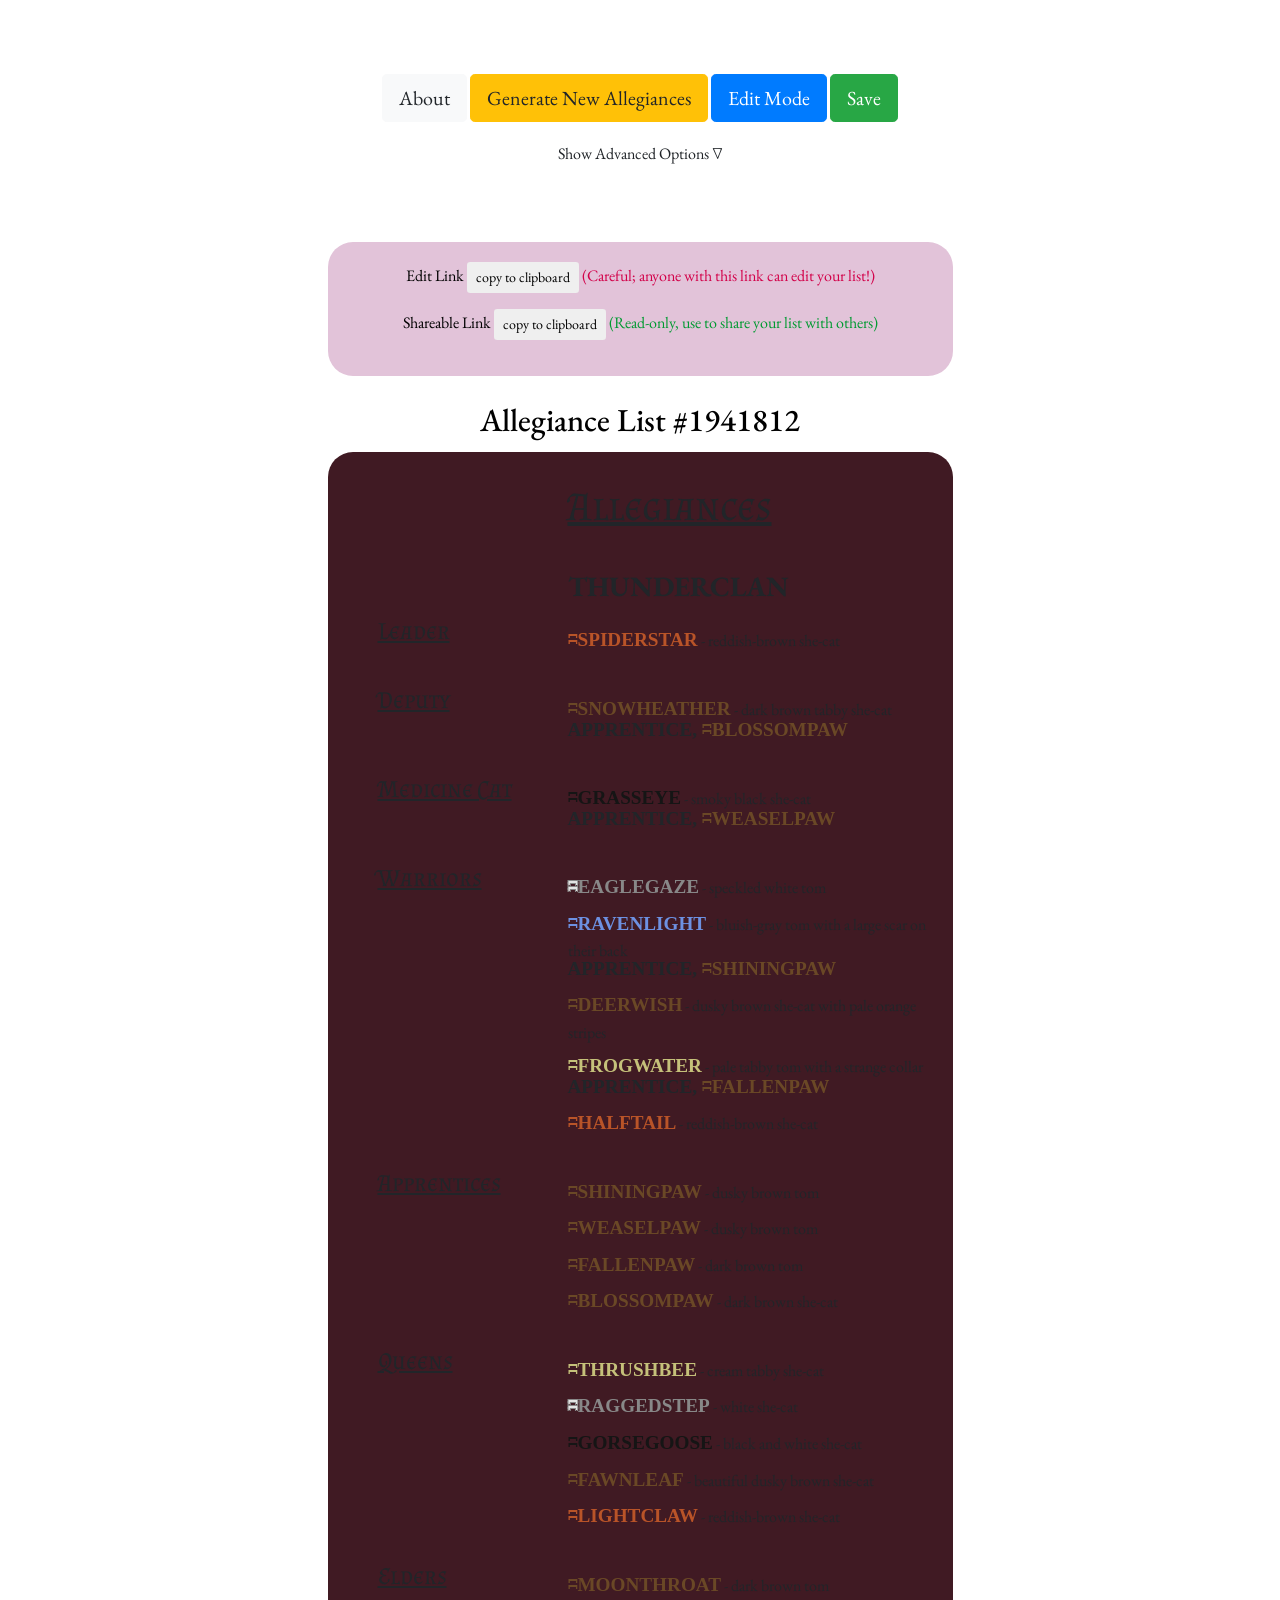
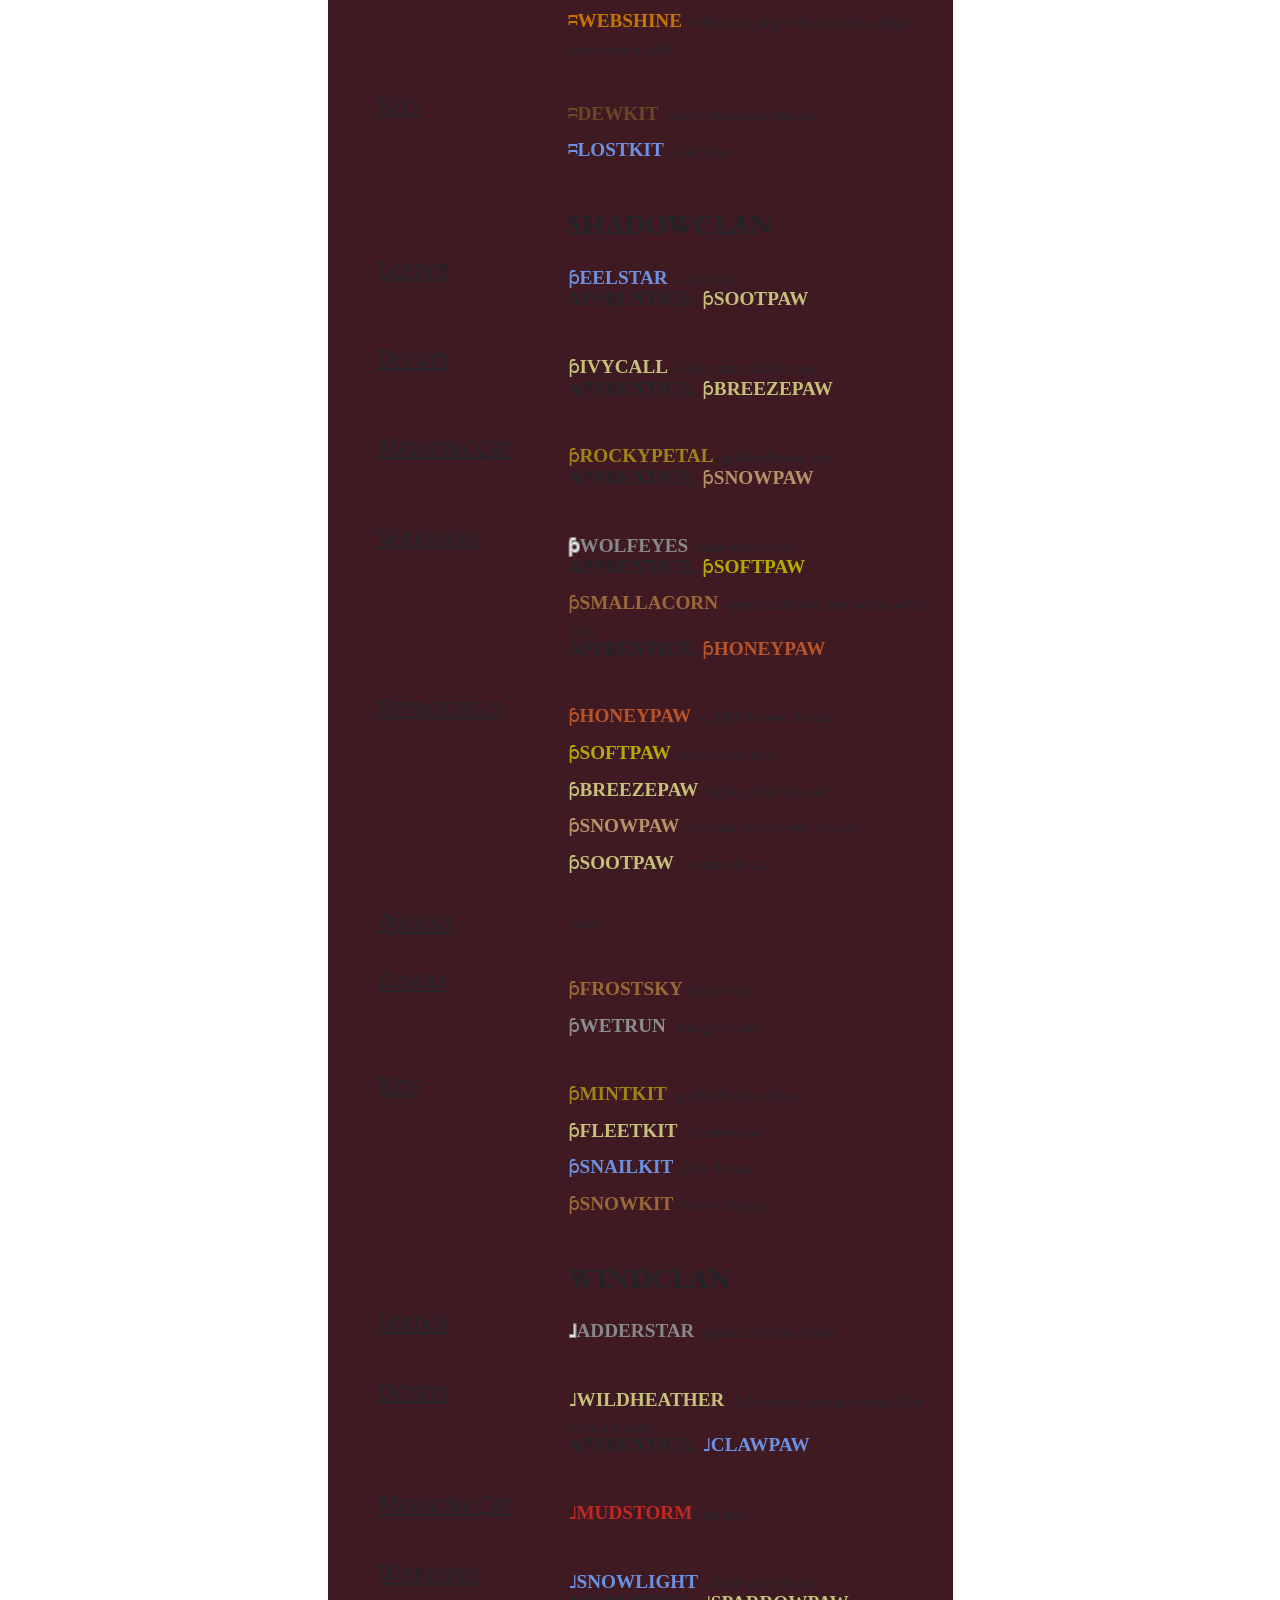
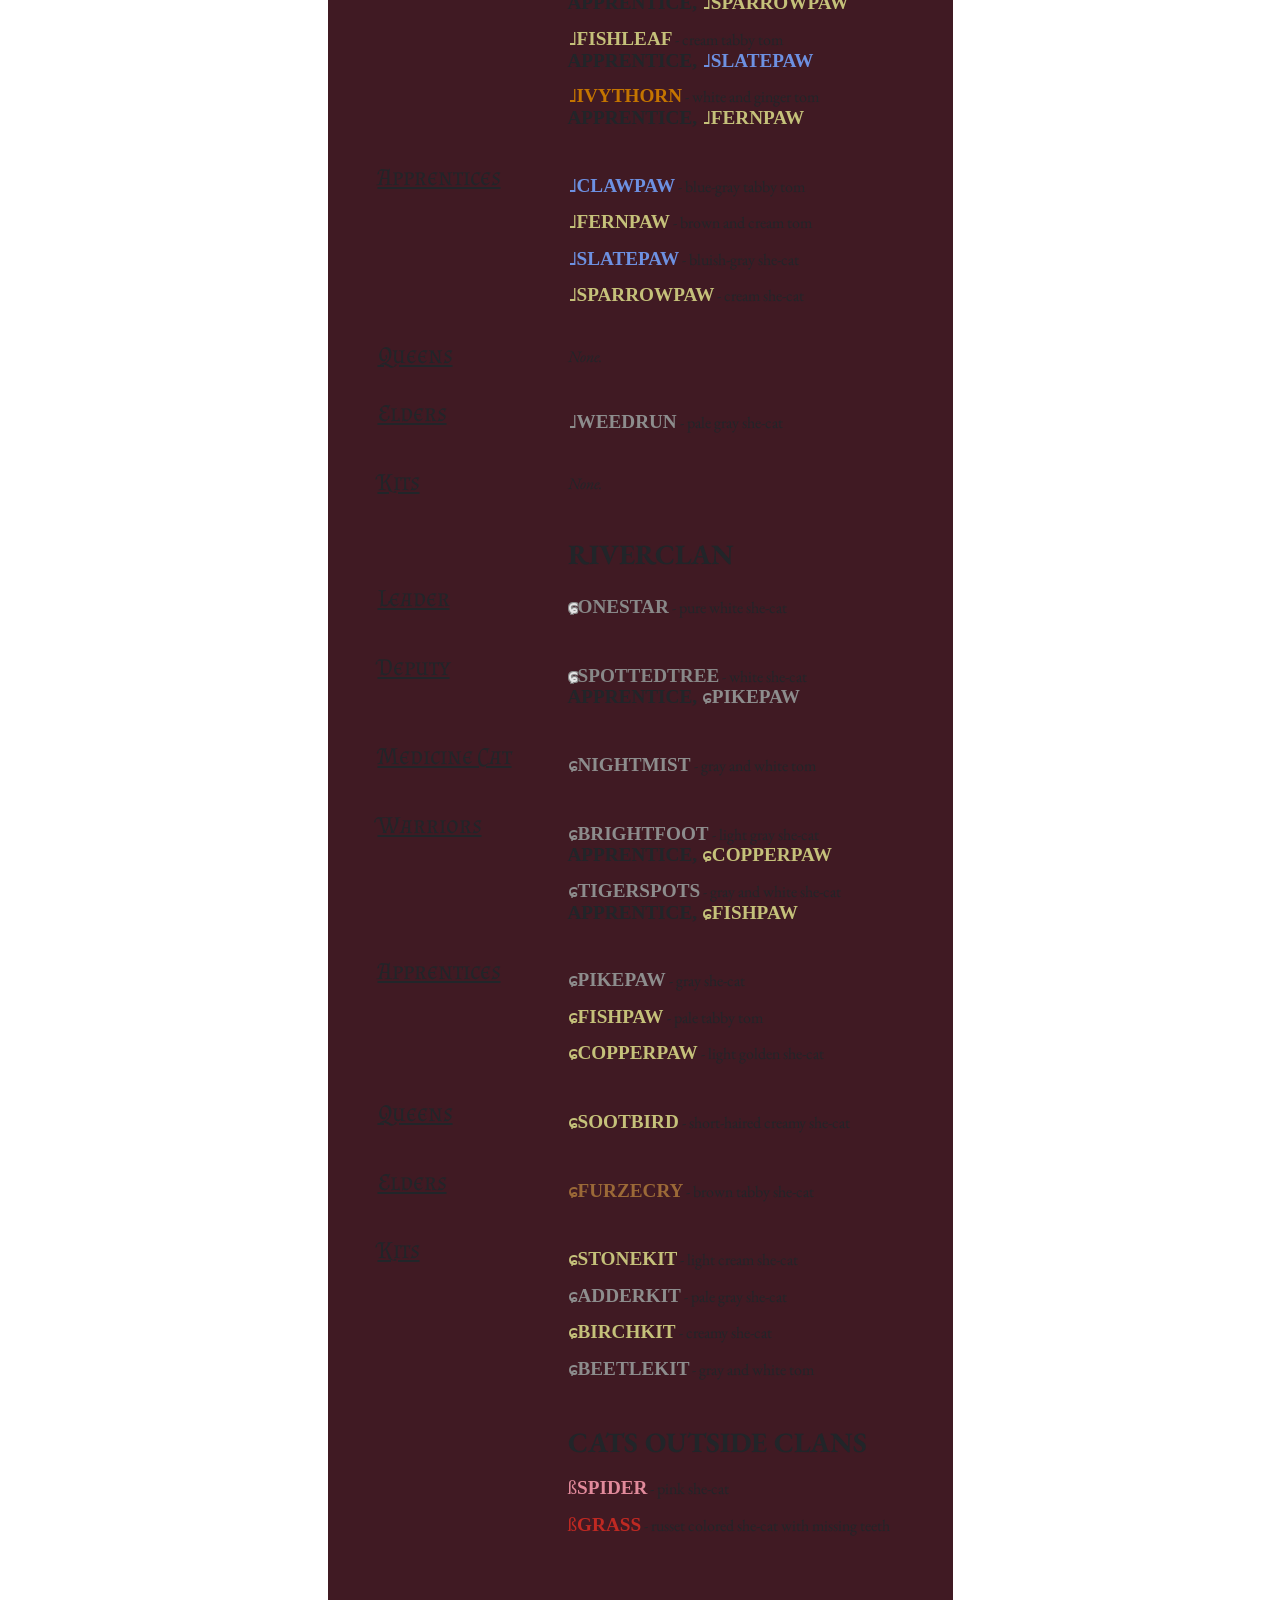
==== index.html @ c03d3388 "transfer neocities website to here" ====
<!DOCTYPE html>
<html data-lt-installed="true">
  <head>
    <script type="text/javascript">window.addEventListener('DOMContentLoaded',function(){var v=.server_name='wwwb-app200.us.archive.org';v.server_ms=499;send_pageview({});});</script>
    <script type="text/javascript" src="/_static/js/bundle-playback.js?v=HxkREWBo" charset="utf-8"></script>
    <script type="text/javascript" src="/_static/js/wombat.js?v=txqj7nKC" charset="utf-8"></script>
    <script>window.RufflePlayer=window.RufflePlayer||{};window.RufflePlayer.config={"autoplay":"on","unmuteOverlay":"hidden"};</script>
    <script type="text/javascript" src="/_static/js/ruffle/ruffle.js"></script>
    <link rel="stylesheet" type="text/css" href="/_static/css/banner-styles.css?v=S1zqJCYt">
    <link rel="stylesheet" type="text/css" href="/_static/css/iconochive.css?v=3PDvdIFv">
    <!-- End Wayback Rewrite JS Include -->
    
        <meta charset="utf-8">
        <meta http-equiv="Cache-Control" content="no-cache, no-store, must-revalidate">
        <meta http-equiv="Pragma" content="no-cache">
        <meta http-equiv="Expires" content="0">
    
        <meta name="description" content="Design your own Allegiances list and start your Warrior Cats Legacy! What will you do in the game of Warrior Cats: Untold Legacy?">
    
        <title>Untold Legacy | A Paw in Each World</title>
        <link rel="icon" href="https://ulprivate.neocities.org/favicon.ico" type="image/x-icon">
        <script src="game.js"></script>
        <script src="jquery-3.3.1.min.js"></script>
        <link rel="stylesheet" href="style.css">
        <link href="https://fonts.googleapis.com/css?family=Almendra SC" rel="stylesheet">
        <link href="https://fonts.googleapis.com/css?family=EB Garamond" rel="stylesheet">
        <link rel="stylesheet" href="bootstrap.min.css" integrity="" crossorigin="anonymous">
        <script src="popper.min.js" integrity="" crossorigin="anonymous"></script>
        <script src="bootstrap.min.js" integrity="" crossorigin="anonymous"></script>
        <script src="seedrandom.min.js"></script>
        <link rel="stylesheet" href="https://cdnjs.cloudflare.com/ajax/libs/font-awesome/6.5.1/css/all.min.css" integrity="sha512-DTOQO9RWCH3ppGqcWaEA1BIZOC6xxalwEsw9c2QQeAIftl+Vegovlnee1c9QX4TctnWMn13TZye+giMm8e2LwA==" crossorigin="anonymous" referrerpolicy="no-referrer">
        <style type="text/css"></style>
  </head>
  <body onload="initGame('page_load')" style="overflow-y: scroll;">
     
        <div id="page_loading_modal" style="display: none;">
          <img id="page_loading_logo" src="https://ulprivate.neocities.org/warriors_untold_legacy_finished_logo_new.png">
          <i id="loading_modal_spinner" class="fa-regular fa-circle fa-spin"></i>
          <p id="loading_modal_error_message">Error loading data from server.</p>
          <p id="loading_modal_fun_message">"After the death or retirement of the deputy, the new deputy must be chosen before moonhigh."</p>
        </div>
        <div class="row no-margin">
          <div class="col-lg-3 col-md-0">
          </div>
          <div class="col-lg-6 col-md-12">
            <div class="top-container">
              <div id="warriors_logo">
                <img id="warriors_logo_img" src="https://ulprivate.neocities.org/warriors_untold_legacy_finished_logo_new.png" title="" style="">
              </div>
              <div id="controls">
                <a href="/about" target="_blank"><input type="button" value="About" class="btn btn-lg btn-light"></a>
                <input id="resetButton" type="button" value="Generate New Allegiances" class="btn btn-lg btn-warning editHide" onclick="resetAllegiences()">
                <input id="toggleEditButton" type="button" value="Edit Mode" class="btn btn-lg btn-primary" onclick="toggleEditMode()">
                <input id="saveButton" type="button" value="Save" class="btn btn-lg btn-success" onclick="saveToServer()">
              </div>
              <p id="advanced_options_show" style="text-align: center;"><a onclick="showAdvancedOptions()">Show Advanced Options ▽</a></p>
              <div id="advanced_options" style="display: none;">
                <p>Advanced Options</p>
    
                <label for="number_of_cats_to_generate" style="color:#000000; font-size:1rem;">Number of Cats to Generate (30-100): </label>
                <input type="number" class="form-control" max="100" min="30" id="number_of_cats_to_generate" style="width:100px; margin-left:auto; margin-right:auto;" value="60" onchange="changeNumberOfCats()">
    
                <label for="allegiance_textarea" style="color:#000000; font-size:1rem;">Allegiance Text (for Copy/Paste):  </label>
                <textarea class="form-control" id="allegiance_textarea" style="width:400px; margin-left:auto; margin-right:auto;" rows="10"></textarea>
    
                <br>
                <p style="color:#000000; margin-bottom:0px; font-size:1rem;"><a onclick="hideAdvancedOptions()">Hide △</a></p>
              </div>
              <div id="savingDiv" style="display: block;">
                <span id="save_spinner" style=""><i class="fa-regular fa-circle fa-spin" style="font-size:24px; color:white;"></i></span>
                <p id="save_message" style="color:white; min-height:1em; height:1em !important; font-size:1em;"></p>
              </div>
    
    
              <div id="read_only_message" style="display: none;">
                <p>You are viewing a read-only version of this Allegiance list. Click <i>'Create Copy'</i> to make an editable copy.</p>
                <p>Or, start fresh with a new randomly-generated list by clicking <i>'Generate New Allegiances'</i>.</p>
              </div>
              <div id="importantLinks" style="display: block;">
                <p id="edit_link">
                  <a id="edit_link_a" href="uuidv4" target="_blank" id="edit_link_a" style="text-decoration-color:black !important; color:black !important;">
                  <span style="color:black !important; text-decoration-color:black !important;">Edit Link</span>
                    <!--<span id="edit_link_url"></span>-->
                  </a>
                  <input type="button" class="btn btn-sm btn-default" value="copy to clipboard" onclick="copyEditUrl()">
                  <span style="color:#d20049;"> (Careful; anyone with this link can edit your list!)</span>
                  <br>
                </p>
                <p id="shareable_link">
                  <a id="shareable_link_a" href="" target="_blank" style="text-decoration-color:black !important; color:black !important;">
                  <span style="color:black !important; text-decoration-color:black !important;">Shareable Link</span>
                    <!--<span id="shareable_link_url"></span>-->
                  </a>
                  <input type="button" class="btn btn-sm btn-default" value="copy to clipboard" onclick="copyShareableUrl()">
                  <span style="color:rgb(0, 154, 49);"> (Read-only, use to share your list with others)</span>
                </p>
              </div>
    
    
            </div>
          </div>
    
        </div>
        <div class="row no-margin">
          <div class="col-lg-3 col-md-0">
          </div>
    
          <div class="col-lg-6 col-md-12 no-margin middle_column">
            <h2 style="width: auto;">
              <span class="editHide">
                <p class="list_name" id="list_name">Allegiance List #30375012</p>
              </span>
    
              <span class="editShow" style="display: none;">
                <input onchange="updateListName()" id="list_name_input" type="text" maxlength="100" style="">
              </span>
            </h2>
            <div id="allegiences_paragraph">
              <div class="editShow form-row" style="display:none; margin-left:220px;">
                <button id="add_new_cat_button" type="button" class="btn btn-success edit-btn" onclick="saveGame(); window.open('addNewCat','Add New Cat','left=960,top=50,toolbar=yes,scrollbars=yes,resizable=yes,width=600,height=800')"><i class="fa-solid fa-circle-plus"></i> Add New Cat</button>
                <span style="min-width:5px;"></span>
                <button id="add_new_ancestor_button" type="button" class="btn btn-info edit-btn" onclick="saveGame(); window.open('addAncestor','Add New Ancestor','left=960,top=50,toolbar=yes,scrollbars=yes,resizable=yes,width=600,height=800')"><i class="fa fa-plus-circle"></i> Add Ancestor</button>
                <span style="min-width:5px;"></span>
                <button id="manage_ancestors_button" type="button" class="btn btn-info edit-btn" onclick="saveGame(); window.open('manageAncestors','Manage Ancestors','left=960,top=50,toolbar=yes,scrollbars=yes,resizable=yes,width=600,height=800')"><i class="fa fa-cog"></i> Manage Ancestors</button>
                <span style="min-width:5px;"></span>
                <button type="button" class="btn btn-danger edit-btn" id="emptyAllegiences" onclick="emptyCatsList()"><i class="fa fa-minus-circle"></i> Delete All Cats</button>
              </div>
              <h1 class="allegiences_title">Allegiances</h1>
              <div id="thunderclan_paragraph">
                <span class="editHide">
                  <h3 class="clan_title" id="clan_one_name">ThunderClan</h3>
                </span>
                <span class="editShow" style="display: none;">
                  <div class="form-row margin-left-gutter">
                    <input onchange="updateClanNames()" id="clan_one_name_input" class="clan_name_input" type="text" maxlength="100" style="">
                    <select onchange="updateClanIcons()" id="clan_one_symbol_input" class="clan_symbol_input use_icons">
                      <option value="noclan" id="clan_one_option_noclan">ß</option>
                      <option value="thunderclan" id="clan_one_option_thunderclan">ʭ</option>
                      <option value="shadowclan" id="clan_one_option_shadowclan">ƥ</option>
                      <option value="windclan" id="clan_one_option_windclan">˩</option>
                      <option value="riverclan" id="clan_one_option_riverclan">ɕ</option>
                      <option value="skyclan" id="clan_one_option_skyclan">Ĳ</option>
                      <option value="starclan" id="clan_one_option_starclan">Ξ</option>
                    </select>
                  </div>
                </span>
                <br>
                <ul>
                  <li class="rank_title">Leader</li>
                  <ul id="thunderclan_leader_list">
                  <li class="allegience_row"><span class="editShow" style="display:none;" id="deleteButton60"><button class="btn btn-sm btn-danger" style="padding-top:0; padding-bottom:0; margin-right:4px;" type="button" onclick="deleteCatByIndex(60)"><i class="fa fa-times-circle"></i></button></span><span class="editShow" style="display:none;" id="editButton60"><button class="btn btn-sm btn-primary" style="padding-top:0; padding-bottom:0; margin-right:4px;" type="button" onclick="editCatByIndex(60)"><i class="fa fa-edit"></i> Edit</button></span><span class="cat_name cat_name_and_symbol color_dark_gray"><a target="_blank" class="cat_name cat_name_and_symbol color_dark_gray"></a><a data-toggle="tooltip" title="" onclick="saveGame(); window.open('cat?catId=60','Cat Details','left=960,top=50,toolbar=yes,scrollbars=yes,resizable=yes,width=600,height=800')" data-original-title="<img src=&quot;./img/cat_photos/color_dark_gray1.jpg&quot;>"><span class="icon-thunderclan_icon"></span><span class="name_only">Smokestar</span></a></span><span> - dark gray and white she-cat </span></li></ul>
                  <br>
                  <li class="rank_title">Deputy</li>
                  <ul id="thunderclan_deputy_list">
                  <li class="allegience_row"><span class="editShow" style="display:none;" id="deleteButton0"><button class="btn btn-sm btn-danger" style="padding-top:0; padding-bottom:0; margin-right:4px;" type="button" onclick="deleteCatByIndex(0)"><i class="fa fa-times-circle"></i></button></span><span class="editShow" style="display:none;" id="editButton0"><button class="btn btn-sm btn-primary" style="padding-top:0; padding-bottom:0; margin-right:4px;" type="button" onclick="editCatByIndex(0)"><i class="fa fa-edit"></i> Edit</button></span><span class="cat_name cat_name_and_symbol color_blue"><a target="_blank" class="cat_name cat_name_and_symbol color_blue"></a><a data-toggle="tooltip" title="" onclick="saveGame(); window.open('cat?catId=0','Cat Details','left=960,top=50,toolbar=yes,scrollbars=yes,resizable=yes,width=600,height=800')" data-original-title="<img src=&quot;./img/cat_photos/color_blue7.jpg&quot;>"><span class="icon-thunderclan_icon"></span><span class="name_only">Rockleaf</span></a></span><span> - blue she-cat with white eyes </span></li></ul>
                  <br>
                  <li class="rank_title">Medicine Cat</li>
                  <ul id="thunderclan_medicine_cat_list">
                  <li class="allegience_row"><span class="editShow" style="display:none;" id="deleteButton15"><button class="btn btn-sm btn-danger" style="padding-top:0; padding-bottom:0; margin-right:4px;" type="button" onclick="deleteCatByIndex(15)"><i class="fa fa-times-circle"></i></button></span><span class="editShow" style="display:none;" id="editButton15"><button class="btn btn-sm btn-primary" style="padding-top:0; padding-bottom:0; margin-right:4px;" type="button" onclick="editCatByIndex(15)"><i class="fa fa-edit"></i> Edit</button></span><span class="cat_name cat_name_and_symbol color_golden"><a target="_blank" class="cat_name cat_name_and_symbol color_golden"></a><a data-toggle="tooltip" title="" onclick="saveGame(); window.open('cat?catId=15','Cat Details','left=960,top=50,toolbar=yes,scrollbars=yes,resizable=yes,width=600,height=800')" data-original-title="<img src=&quot;./img/cat_photos/color_golden4.jpg&quot;>"><span class="icon-thunderclan_icon"></span><span class="name_only">Flowerhawk</span></a></span><span> - golden tabby tom </span></li></ul>
                  <br>
                  <li class="rank_title" data-toggle="tooltip" title="" data-original-title="(toms and she-cats without kits)">Warriors</li>
                  <ul id="thunderclan_warriors_list">
                  <li class="allegience_row"><span class="editShow" style="display:none;" id="deleteButton16"><button class="btn btn-sm btn-danger" style="padding-top:0; padding-bottom:0; margin-right:4px;" type="button" onclick="deleteCatByIndex(16)"><i class="fa fa-times-circle"></i></button></span><span class="editShow" style="display:none;" id="editButton16"><button class="btn btn-sm btn-primary" style="padding-top:0; padding-bottom:0; margin-right:4px;" type="button" onclick="editCatByIndex(16)"><i class="fa fa-edit"></i> Edit</button></span><span class="cat_name cat_name_and_symbol color_dark_gray"><a target="_blank" class="cat_name cat_name_and_symbol color_dark_gray"></a><a data-toggle="tooltip" title="" onclick="saveGame(); window.open('cat?catId=16','Cat Details','left=960,top=50,toolbar=yes,scrollbars=yes,resizable=yes,width=600,height=800')" data-original-title="<img src=&quot;./img/cat_photos/color_dark_gray6.jpg&quot;>"><span class="icon-thunderclan_icon"></span><span class="name_only">Boulderacorn</span></a></span><span> - dark gray and white tom with emerald eyes </span></li><li class="allegience_row"><span class="editShow" style="display:none;" id="deleteButton17"><button class="btn btn-sm btn-danger" style="padding-top:0; padding-bottom:0; margin-right:4px;" type="button" onclick="deleteCatByIndex(17)"><i class="fa fa-times-circle"></i></button></span><span class="editShow" style="display:none;" id="editButton17"><button class="btn btn-sm btn-primary" style="padding-top:0; padding-bottom:0; margin-right:4px;" type="button" onclick="editCatByIndex(17)"><i class="fa fa-edit"></i> Edit</button></span><span class="cat_name cat_name_and_symbol color_brown"><a target="_blank" class="cat_name cat_name_and_symbol color_brown"></a><a data-toggle="tooltip" title="" onclick="saveGame(); window.open('cat?catId=17','Cat Details','left=960,top=50,toolbar=yes,scrollbars=yes,resizable=yes,width=600,height=800')" data-original-title="<img src=&quot;./img/cat_photos/color_brown7.jpg&quot;>"><span class="icon-thunderclan_icon"></span><span class="name_only">Patchmoon</span></a></span><span> - sleek brown she-cat </span></li><li class="allegience_row"><span class="editShow" style="display:none;" id="deleteButton35"><button class="btn btn-sm btn-danger" style="padding-top:0; padding-bottom:0; margin-right:4px;" type="button" onclick="deleteCatByIndex(35)"><i class="fa fa-times-circle"></i></button></span><span class="editShow" style="display:none;" id="editButton35"><button class="btn btn-sm btn-primary" style="padding-top:0; padding-bottom:0; margin-right:4px;" type="button" onclick="editCatByIndex(35)"><i class="fa fa-edit"></i> Edit</button></span><span class="cat_name cat_name_and_symbol color_dark_gray"><a target="_blank" class="cat_name cat_name_and_symbol color_dark_gray"></a><a data-toggle="tooltip" title="" onclick="saveGame(); window.open('cat?catId=35','Cat Details','left=960,top=50,toolbar=yes,scrollbars=yes,resizable=yes,width=600,height=800')" data-original-title="<img src=&quot;./img/cat_photos/color_dark_gray8.jpg&quot;>"><span class="icon-thunderclan_icon"></span><span class="name_only">Fawnrapid</span></a></span><span> - dark gray and white tom with powerful hind legs </span></li><li class="allegience_row apprentice_plate"><span class="cat_name"><span>Apprentice, </span><span class="cat_name_and_symbol color_dark_gray"><a data-toggle="tooltip" title="" onclick="saveGame(); window.open('cat?catId=46','Cat Details','left=960,top=50,toolbar=yes,scrollbars=yes,resizable=yes,width=600,height=800')" data-original-title="<img src=&quot;./img/cat_photos/color_dark_gray3.jpg&quot;>"><span class="icon-thunderclan_icon"></span><span class="name_only">Runningpaw</span></a></span></span></li><li class="allegience_row"><span class="editShow" style="display:none;" id="deleteButton39"><button class="btn btn-sm btn-danger" style="padding-top:0; padding-bottom:0; margin-right:4px;" type="button" onclick="deleteCatByIndex(39)"><i class="fa fa-times-circle"></i></button></span><span class="editShow" style="display:none;" id="editButton39"><button class="btn btn-sm btn-primary" style="padding-top:0; padding-bottom:0; margin-right:4px;" type="button" onclick="editCatByIndex(39)"><i class="fa fa-edit"></i> Edit</button></span><span class="cat_name cat_name_and_symbol color_red"><a target="_blank" class="cat_name cat_name_and_symbol color_red"></a><a data-toggle="tooltip" title="" onclick="saveGame(); window.open('cat?catId=39','Cat Details','left=960,top=50,toolbar=yes,scrollbars=yes,resizable=yes,width=600,height=800')" data-original-title="<img src=&quot;./img/cat_photos/color_red1.jpg&quot;>"><span class="icon-thunderclan_icon"></span><span class="name_only">Finchtail</span></a></span><span> - swift red and white she-cat with a silvery sheen </span></li><li class="allegience_row"><span class="editShow" style="display:none;" id="deleteButton40"><button class="btn btn-sm btn-danger" style="padding-top:0; padding-bottom:0; margin-right:4px;" type="button" onclick="deleteCatByIndex(40)"><i class="fa fa-times-circle"></i></button></span><span class="editShow" style="display:none;" id="editButton40"><button class="btn btn-sm btn-primary" style="padding-top:0; padding-bottom:0; margin-right:4px;" type="button" onclick="editCatByIndex(40)"><i class="fa fa-edit"></i> Edit</button></span><span class="cat_name cat_name_and_symbol color_black"><a target="_blank" class="cat_name cat_name_and_symbol color_black"></a><a data-toggle="tooltip" title="" onclick="saveGame(); window.open('cat?catId=40','Cat Details','left=960,top=50,toolbar=yes,scrollbars=yes,resizable=yes,width=600,height=800')" data-original-title="<img src=&quot;./img/cat_photos/color_black5.jpg&quot;>"><span class="icon-thunderclan_icon"></span><span class="name_only">Mousedust</span></a></span><span> - black she-cat with ice-blue eyes </span></li><li class="allegience_row"><span class="editShow" style="display:none;" id="deleteButton44"><button class="btn btn-sm btn-danger" style="padding-top:0; padding-bottom:0; margin-right:4px;" type="button" onclick="deleteCatByIndex(44)"><i class="fa fa-times-circle"></i></button></span><span class="editShow" style="display:none;" id="editButton44"><button class="btn btn-sm btn-primary" style="padding-top:0; padding-bottom:0; margin-right:4px;" type="button" onclick="editCatByIndex(44)"><i class="fa fa-edit"></i> Edit</button></span><span class="cat_name cat_name_and_symbol color_gray"><a target="_blank" class="cat_name cat_name_and_symbol color_gray"></a><a data-toggle="tooltip" title="" onclick="saveGame(); window.open('cat?catId=44','Cat Details','left=960,top=50,toolbar=yes,scrollbars=yes,resizable=yes,width=600,height=800')" data-original-title="<img src=&quot;./img/cat_photos/color_gray9.jpg&quot;>"><span class="icon-thunderclan_icon"></span><span class="name_only">Greenmist</span></a></span><span> - gray and white tabby she-cat </span></li><li class="allegience_row"><span class="editShow" style="display:none;" id="deleteButton53"><button class="btn btn-sm btn-danger" style="padding-top:0; padding-bottom:0; margin-right:4px;" type="button" onclick="deleteCatByIndex(53)"><i class="fa fa-times-circle"></i></button></span><span class="editShow" style="display:none;" id="editButton53"><button class="btn btn-sm btn-primary" style="padding-top:0; padding-bottom:0; margin-right:4px;" type="button" onclick="editCatByIndex(53)"><i class="fa fa-edit"></i> Edit</button></span><span class="cat_name cat_name_and_symbol color_dark_gray"><a target="_blank" class="cat_name cat_name_and_symbol color_dark_gray"></a><a data-toggle="tooltip" title="" onclick="saveGame(); window.open('cat?catId=53','Cat Details','left=960,top=50,toolbar=yes,scrollbars=yes,resizable=yes,width=600,height=800')" data-original-title="<img src=&quot;./img/cat_photos/color_dark_gray3.jpg&quot;>"><span class="icon-thunderclan_icon"></span><span class="name_only">Wetthroat</span></a></span><span> - dark gray and white tom </span></li></ul>
                  <br>
                  <li class="rank_title" data-toggle="tooltip" title="" data-original-title="(more than six moons old, in training to become warriors)">Apprentices</li>
                  <ul id="thunderclan_apprentices_list">
                  <li class="allegience_row"><span class="editShow" style="display:none;" id="deleteButton46"><button class="btn btn-sm btn-danger" style="padding-top:0; padding-bottom:0; margin-right:4px;" type="button" onclick="deleteCatByIndex(46)"><i class="fa fa-times-circle"></i></button></span><span class="editShow" style="display:none;" id="editButton46"><button class="btn btn-sm btn-primary" style="padding-top:0; padding-bottom:0; margin-right:4px;" type="button" onclick="editCatByIndex(46)"><i class="fa fa-edit"></i> Edit</button></span><span class="cat_name cat_name_and_symbol color_dark_gray"><a target="_blank" class="cat_name cat_name_and_symbol color_dark_gray"></a><a data-toggle="tooltip" title="" onclick="saveGame(); window.open('cat?catId=46','Cat Details','left=960,top=50,toolbar=yes,scrollbars=yes,resizable=yes,width=600,height=800')" data-original-title="<img src=&quot;./img/cat_photos/color_dark_gray3.jpg&quot;>"><span class="icon-thunderclan_icon"></span><span class="name_only">Runningpaw</span></a></span><span> - dark gray and white she-cat </span></li></ul>
                  <br>
                  <li class="rank_title" data-toggle="tooltip" title="" data-original-title="(she-cats expecting or nursing kits)">Queens</li>
                  <ul id="thunderclan_queens_list">
                  <li class="allegience_row"><span class="editShow" style="display:none;" id="deleteButton37"><button class="btn btn-sm btn-danger" style="padding-top:0; padding-bottom:0; margin-right:4px;" type="button" onclick="deleteCatByIndex(37)"><i class="fa fa-times-circle"></i></button></span><span class="editShow" style="display:none;" id="editButton37"><button class="btn btn-sm btn-primary" style="padding-top:0; padding-bottom:0; margin-right:4px;" type="button" onclick="editCatByIndex(37)"><i class="fa fa-edit"></i> Edit</button></span><span class="cat_name cat_name_and_symbol color_black"><a target="_blank" class="cat_name cat_name_and_symbol color_black"></a><a data-toggle="tooltip" title="" onclick="saveGame(); window.open('cat?catId=37','Cat Details','left=960,top=50,toolbar=yes,scrollbars=yes,resizable=yes,width=600,height=800')" data-original-title="<img src=&quot;./img/cat_photos/color_black6.jpg&quot;>"><span class="icon-thunderclan_icon"></span><span class="name_only">Dapplepath</span></a></span><span> - black she-cat </span></li><li class="allegience_row"><span class="editShow" style="display:none;" id="deleteButton47"><button class="btn btn-sm btn-danger" style="padding-top:0; padding-bottom:0; margin-right:4px;" type="button" onclick="deleteCatByIndex(47)"><i class="fa fa-times-circle"></i></button></span><span class="editShow" style="display:none;" id="editButton47"><button class="btn btn-sm btn-primary" style="padding-top:0; padding-bottom:0; margin-right:4px;" type="button" onclick="editCatByIndex(47)"><i class="fa fa-edit"></i> Edit</button></span><span class="cat_name cat_name_and_symbol color_gray"><a target="_blank" class="cat_name cat_name_and_symbol color_gray"></a><a data-toggle="tooltip" title="" onclick="saveGame(); window.open('cat?catId=47','Cat Details','left=960,top=50,toolbar=yes,scrollbars=yes,resizable=yes,width=600,height=800')" data-original-title="<img src=&quot;./img/cat_photos/color_gray2.jpg&quot;>"><span class="icon-thunderclan_icon"></span><span class="name_only">Fernacorn</span></a></span><span> - silvery gray she-cat </span></li></ul>
                  <br>
                  <li class="rank_title" data-toggle="tooltip" title="" data-original-title="(former warriors and queens, now retired)">Elders</li>
                  <ul id="thunderclan_elders_list">
                  <li class="allegience_row"><span class="editShow" style="display:none;" id="deleteButton14"><button class="btn btn-sm btn-danger" style="padding-top:0; padding-bottom:0; margin-right:4px;" type="button" onclick="deleteCatByIndex(14)"><i class="fa fa-times-circle"></i></button></span><span class="editShow" style="display:none;" id="editButton14"><button class="btn btn-sm btn-primary" style="padding-top:0; padding-bottom:0; margin-right:4px;" type="button" onclick="editCatByIndex(14)"><i class="fa fa-edit"></i> Edit</button></span><span class="cat_name cat_name_and_symbol color_cream"><a target="_blank" class="cat_name cat_name_and_symbol color_cream"></a><a data-toggle="tooltip" title="" onclick="saveGame(); window.open('cat?catId=14','Cat Details','left=960,top=50,toolbar=yes,scrollbars=yes,resizable=yes,width=600,height=800')" data-original-title="<img src=&quot;./img/cat_photos/color_cream9.jpg&quot;>"><span class="icon-thunderclan_icon"></span><span class="name_only">Slatenettle</span></a></span><span> - light golden tom </span></li><li class="allegience_row"><span class="editShow" style="display:none;" id="deleteButton22"><button class="btn btn-sm btn-danger" style="padding-top:0; padding-bottom:0; margin-right:4px;" type="button" onclick="deleteCatByIndex(22)"><i class="fa fa-times-circle"></i></button></span><span class="editShow" style="display:none;" id="editButton22"><button class="btn btn-sm btn-primary" style="padding-top:0; padding-bottom:0; margin-right:4px;" type="button" onclick="editCatByIndex(22)"><i class="fa fa-edit"></i> Edit</button></span><span class="cat_name cat_name_and_symbol color_brown"><a target="_blank" class="cat_name cat_name_and_symbol color_brown"></a><a data-toggle="tooltip" title="" onclick="saveGame(); window.open('cat?catId=22','Cat Details','left=960,top=50,toolbar=yes,scrollbars=yes,resizable=yes,width=600,height=800')" data-original-title="<img src=&quot;./img/cat_photos/color_brown10.jpg&quot;>"><span class="icon-thunderclan_icon"></span><span class="name_only">Stoneleg</span></a></span><span> - brown tabby tom </span></li></ul>
                  <br>
                  <li class="rank_title">Kits</li>
                  <ul id="thunderclan_kits_list">
                  <li class="allegience_row"><span class="editShow" style="display:none;" id="deleteButton18"><button class="btn btn-sm btn-danger" style="padding-top:0; padding-bottom:0; margin-right:4px;" type="button" onclick="deleteCatByIndex(18)"><i class="fa fa-times-circle"></i></button></span><span class="editShow" style="display:none;" id="editButton18"><button class="btn btn-sm btn-primary" style="padding-top:0; padding-bottom:0; margin-right:4px;" type="button" onclick="editCatByIndex(18)"><i class="fa fa-edit"></i> Edit</button></span><span class="cat_name cat_name_and_symbol color_gray"><a target="_blank" class="cat_name cat_name_and_symbol color_gray"></a><a data-toggle="tooltip" title="" onclick="saveGame(); window.open('cat?catId=18','Cat Details','left=960,top=50,toolbar=yes,scrollbars=yes,resizable=yes,width=600,height=800')" data-original-title="<img src=&quot;./img/cat_photos/color_gray6.jpg&quot;>"><span class="icon-thunderclan_icon"></span><span class="name_only">Twigkit</span></a></span><span> - silver tom </span></li><li class="allegience_row"><span class="editShow" style="display:none;" id="deleteButton32"><button class="btn btn-sm btn-danger" style="padding-top:0; padding-bottom:0; margin-right:4px;" type="button" onclick="deleteCatByIndex(32)"><i class="fa fa-times-circle"></i></button></span><span class="editShow" style="display:none;" id="editButton32"><button class="btn btn-sm btn-primary" style="padding-top:0; padding-bottom:0; margin-right:4px;" type="button" onclick="editCatByIndex(32)"><i class="fa fa-edit"></i> Edit</button></span><span class="cat_name cat_name_and_symbol color_black"><a target="_blank" class="cat_name cat_name_and_symbol color_black"></a><a data-toggle="tooltip" title="" onclick="saveGame(); window.open('cat?catId=32','Cat Details','left=960,top=50,toolbar=yes,scrollbars=yes,resizable=yes,width=600,height=800')" data-original-title="<img src=&quot;./img/cat_photos/color_black4.jpg&quot;>"><span class="icon-thunderclan_icon"></span><span class="name_only">Silverkit</span></a></span><span> - dark black tabby she-cat </span></li></ul>
                  <br>
                </ul>
              </div>
              <div id="shadowclan_paragraph">
                <span class="editHide">
                  <h3 class="clan_title" id="clan_two_name">ShadowClan</h3>
                </span>
                <span class="editShow" style="display: none;">
                  <div class="form-row margin-left-gutter">
                    <input onchange="updateClanNames()" id="clan_two_name_input" class="clan_name_input" type="text" maxlength="100" style="">
                    <select onchange="updateClanIcons()" id="clan_two_symbol_input" class="clan_symbol_input use_icons">
                      <option value="noclan" id="clan_two_option_noclan">ß</option>
                      <option value="thunderclan" id="clan_two_option_thunderclan">ʭ</option>
                      <option value="shadowclan" id="clan_two_option_shadowclan">ƥ</option>
                      <option value="windclan" id="clan_two_option_windclan">˩</option>
                      <option value="riverclan" id="clan_two_option_riverclan">ɕ</option>
                      <option value="skyclan" id="clan_two_option_skyclan">Ĳ</option>
                      <option value="starclan" id="clan_two_option_starclan">Ξ</option>
                    </select>
                  </div>
                </span>
                <br>
                <ul>
                  <li class="rank_title">Leader</li>
                  <ul id="shadowclan_leader_list">
                  <li class="allegience_row"><span class="editShow" style="display:none;" id="deleteButton62"><button class="btn btn-sm btn-danger" style="padding-top:0; padding-bottom:0; margin-right:4px;" type="button" onclick="deleteCatByIndex(62)"><i class="fa fa-times-circle"></i></button></span><span class="editShow" style="display:none;" id="editButton62"><button class="btn btn-sm btn-primary" style="padding-top:0; padding-bottom:0; margin-right:4px;" type="button" onclick="editCatByIndex(62)"><i class="fa fa-edit"></i> Edit</button></span><span class="cat_name cat_name_and_symbol color_brown"><a target="_blank" class="cat_name cat_name_and_symbol color_brown"></a><a data-toggle="tooltip" title="" onclick="saveGame(); window.open('cat?catId=62','Cat Details','left=960,top=50,toolbar=yes,scrollbars=yes,resizable=yes,width=600,height=800')" data-original-title="<img src=&quot;./img/cat_photos/color_brown4.jpg&quot;>"><span class="icon-shadowclan_icon"></span><span class="name_only">Fallenstar</span></a></span><span> - brown tabby tom </span></li></ul>
                  <br>
                  <li class="rank_title">Deputy</li>
                  <ul id="shadowclan_deputy_list">
                  <li class="allegience_row"><span class="editShow" style="display:none;" id="deleteButton10"><button class="btn btn-sm btn-danger" style="padding-top:0; padding-bottom:0; margin-right:4px;" type="button" onclick="deleteCatByIndex(10)"><i class="fa fa-times-circle"></i></button></span><span class="editShow" style="display:none;" id="editButton10"><button class="btn btn-sm btn-primary" style="padding-top:0; padding-bottom:0; margin-right:4px;" type="button" onclick="editCatByIndex(10)"><i class="fa fa-edit"></i> Edit</button></span><span class="cat_name cat_name_and_symbol color_brown"><a target="_blank" class="cat_name cat_name_and_symbol color_brown"></a><a data-toggle="tooltip" title="" onclick="saveGame(); window.open('cat?catId=10','Cat Details','left=960,top=50,toolbar=yes,scrollbars=yes,resizable=yes,width=600,height=800')" data-original-title="<img src=&quot;./img/cat_photos/color_brown10.jpg&quot;>"><span class="icon-shadowclan_icon"></span><span class="name_only">Morningnut</span></a></span><span> - creamy brown tom with a jagged white marking </span></li><li class="allegience_row apprentice_plate"><span class="cat_name"><span>Apprentice, </span><span class="cat_name_and_symbol color_brown"><a data-toggle="tooltip" title="" onclick="saveGame(); window.open('cat?catId=24','Cat Details','left=960,top=50,toolbar=yes,scrollbars=yes,resizable=yes,width=600,height=800')" data-original-title="<img src=&quot;./img/cat_photos/color_brown2.jpg&quot;>"><span class="icon-shadowclan_icon"></span><span class="name_only">Milkpaw</span></a></span></span></li></ul>
                  <br>
                  <li class="rank_title">Medicine Cat</li>
                  <ul id="shadowclan_medicine_cat_list">
                  <li class="allegience_row"><span class="editShow" style="display:none;" id="deleteButton11"><button class="btn btn-sm btn-danger" style="padding-top:0; padding-bottom:0; margin-right:4px;" type="button" onclick="deleteCatByIndex(11)"><i class="fa fa-times-circle"></i></button></span><span class="editShow" style="display:none;" id="editButton11"><button class="btn btn-sm btn-primary" style="padding-top:0; padding-bottom:0; margin-right:4px;" type="button" onclick="editCatByIndex(11)"><i class="fa fa-edit"></i> Edit</button></span><span class="cat_name cat_name_and_symbol color_golden"><a target="_blank" class="cat_name cat_name_and_symbol color_golden"></a><a data-toggle="tooltip" title="" onclick="saveGame(); window.open('cat?catId=11','Cat Details','left=960,top=50,toolbar=yes,scrollbars=yes,resizable=yes,width=600,height=800')" data-original-title="<img src=&quot;./img/cat_photos/color_golden1.jpg&quot;>"><span class="icon-shadowclan_icon"></span><span class="name_only">Quieteye</span></a></span><span> - golden tabby tom </span></li><li class="allegience_row apprentice_plate"><span class="cat_name"><span>Apprentice, </span><span class="cat_name_and_symbol color_brown"><a data-toggle="tooltip" title="" onclick="saveGame(); window.open('cat?catId=54','Cat Details','left=960,top=50,toolbar=yes,scrollbars=yes,resizable=yes,width=600,height=800')" data-original-title="<img src=&quot;./img/cat_photos/color_brown5.jpg&quot;>"><span class="icon-shadowclan_icon"></span><span class="name_only">Rustypaw</span></a></span></span></li></ul>
                  <br>
                  <li class="rank_title" data-toggle="tooltip" title="" data-original-title="(toms and she-cats without kits)">Warriors</li>
                  <ul id="shadowclan_warriors_list">
                  <li class="allegience_row"><span class="editShow" style="display:none;" id="deleteButton13"><button class="btn btn-sm btn-danger" style="padding-top:0; padding-bottom:0; margin-right:4px;" type="button" onclick="deleteCatByIndex(13)"><i class="fa fa-times-circle"></i></button></span><span class="editShow" style="display:none;" id="editButton13"><button class="btn btn-sm btn-primary" style="padding-top:0; padding-bottom:0; margin-right:4px;" type="button" onclick="editCatByIndex(13)"><i class="fa fa-edit"></i> Edit</button></span><span class="cat_name cat_name_and_symbol color_white"><a target="_blank" class="cat_name cat_name_and_symbol color_white"></a><a data-toggle="tooltip" title="" onclick="saveGame(); window.open('cat?catId=13','Cat Details','left=960,top=50,toolbar=yes,scrollbars=yes,resizable=yes,width=600,height=800')" data-original-title="<img src=&quot;./img/cat_photos/color_white6.jpg&quot;>"><span class="icon-shadowclan_icon"></span><span class="name_only">Shadowswipe</span></a></span><span> - pure white tom </span></li><li class="allegience_row apprentice_plate"><span class="cat_name"><span>Apprentice, </span><span class="cat_name_and_symbol color_golden"><a data-toggle="tooltip" title="" onclick="saveGame(); window.open('cat?catId=33','Cat Details','left=960,top=50,toolbar=yes,scrollbars=yes,resizable=yes,width=600,height=800')" data-original-title="<img src=&quot;./img/cat_photos/color_golden9.jpg&quot;>"><span class="icon-shadowclan_icon"></span><span class="name_only">Goldenpaw</span></a></span></span></li><li class="allegience_row"><span class="editShow" style="display:none;" id="deleteButton25"><button class="btn btn-sm btn-danger" style="padding-top:0; padding-bottom:0; margin-right:4px;" type="button" onclick="deleteCatByIndex(25)"><i class="fa fa-times-circle"></i></button></span><span class="editShow" style="display:none;" id="editButton25"><button class="btn btn-sm btn-primary" style="padding-top:0; padding-bottom:0; margin-right:4px;" type="button" onclick="editCatByIndex(25)"><i class="fa fa-edit"></i> Edit</button></span><span class="cat_name cat_name_and_symbol color_blue"><a target="_blank" class="cat_name cat_name_and_symbol color_blue"></a><a data-toggle="tooltip" title="" onclick="saveGame(); window.open('cat?catId=25','Cat Details','left=960,top=50,toolbar=yes,scrollbars=yes,resizable=yes,width=600,height=800')" data-original-title="<img src=&quot;./img/cat_photos/color_blue9.jpg&quot;>"><span class="icon-shadowclan_icon"></span><span class="name_only">Quailwhisker</span></a></span><span> - blue she-cat </span></li><li class="allegience_row apprentice_plate"><span class="cat_name"><span>Apprentice, </span><span class="cat_name_and_symbol color_golden"><a data-toggle="tooltip" title="" onclick="saveGame(); window.open('cat?catId=29','Cat Details','left=960,top=50,toolbar=yes,scrollbars=yes,resizable=yes,width=600,height=800')" data-original-title="<img src=&quot;./img/cat_photos/color_golden4.jpg&quot;>"><span class="icon-shadowclan_icon"></span><span class="name_only">Morningpaw</span></a></span></span></li><li class="allegience_row"><span class="editShow" style="display:none;" id="deleteButton27"><button class="btn btn-sm btn-danger" style="padding-top:0; padding-bottom:0; margin-right:4px;" type="button" onclick="deleteCatByIndex(27)"><i class="fa fa-times-circle"></i></button></span><span class="editShow" style="display:none;" id="editButton27"><button class="btn btn-sm btn-primary" style="padding-top:0; padding-bottom:0; margin-right:4px;" type="button" onclick="editCatByIndex(27)"><i class="fa fa-edit"></i> Edit</button></span><span class="cat_name cat_name_and_symbol color_black"><a target="_blank" class="cat_name cat_name_and_symbol color_black"></a><a data-toggle="tooltip" title="" onclick="saveGame(); window.open('cat?catId=27','Cat Details','left=960,top=50,toolbar=yes,scrollbars=yes,resizable=yes,width=600,height=800')" data-original-title="<img src=&quot;./img/cat_photos/color_black1.jpg&quot;>"><span class="icon-shadowclan_icon"></span><span class="name_only">Deerthorn</span></a></span><span> - black and white tom </span></li><li class="allegience_row apprentice_plate"><span class="cat_name"><span>Apprentice, </span><span class="cat_name_and_symbol color_golden"><a data-toggle="tooltip" title="" onclick="saveGame(); window.open('cat?catId=34','Cat Details','left=960,top=50,toolbar=yes,scrollbars=yes,resizable=yes,width=600,height=800')" data-original-title="<img src=&quot;./img/cat_photos/color_golden9.jpg&quot;>"><span class="icon-shadowclan_icon"></span><span class="name_only">Rustpaw</span></a></span></span></li><li class="allegience_row"><span class="editShow" style="display:none;" id="deleteButton55"><button class="btn btn-sm btn-danger" style="padding-top:0; padding-bottom:0; margin-right:4px;" type="button" onclick="deleteCatByIndex(55)"><i class="fa fa-times-circle"></i></button></span><span class="editShow" style="display:none;" id="editButton55"><button class="btn btn-sm btn-primary" style="padding-top:0; padding-bottom:0; margin-right:4px;" type="button" onclick="editCatByIndex(55)"><i class="fa fa-edit"></i> Edit</button></span><span class="cat_name cat_name_and_symbol color_golden"><a target="_blank" class="cat_name cat_name_and_symbol color_golden"></a><a data-toggle="tooltip" title="" onclick="saveGame(); window.open('cat?catId=55','Cat Details','left=960,top=50,toolbar=yes,scrollbars=yes,resizable=yes,width=600,height=800')" data-original-title="<img src=&quot;./img/cat_photos/color_golden8.jpg&quot;>"><span class="icon-shadowclan_icon"></span><span class="name_only">Silentspirit</span></a></span><span> - golden tom </span></li><li class="allegience_row apprentice_plate"><span class="cat_name"><span>Apprentice, </span><span class="cat_name_and_symbol color_golden"><a data-toggle="tooltip" title="" onclick="saveGame(); window.open('cat?catId=48','Cat Details','left=960,top=50,toolbar=yes,scrollbars=yes,resizable=yes,width=600,height=800')" data-original-title="<img src=&quot;./img/cat_photos/color_golden8.jpg&quot;>"><span class="icon-shadowclan_icon"></span><span class="name_only">Redpaw</span></a></span></span></li><li class="allegience_row"><span class="editShow" style="display:none;" id="deleteButton57"><button class="btn btn-sm btn-danger" style="padding-top:0; padding-bottom:0; margin-right:4px;" type="button" onclick="deleteCatByIndex(57)"><i class="fa fa-times-circle"></i></button></span><span class="editShow" style="display:none;" id="editButton57"><button class="btn btn-sm btn-primary" style="padding-top:0; padding-bottom:0; margin-right:4px;" type="button" onclick="editCatByIndex(57)"><i class="fa fa-edit"></i> Edit</button></span><span class="cat_name cat_name_and_symbol color_dark_brown"><a target="_blank" class="cat_name cat_name_and_symbol color_dark_brown"></a><a data-toggle="tooltip" title="" onclick="saveGame(); window.open('cat?catId=57','Cat Details','left=960,top=50,toolbar=yes,scrollbars=yes,resizable=yes,width=600,height=800')" data-original-title="<img src=&quot;./img/cat_photos/color_dark_brown10.jpg&quot;>"><span class="icon-shadowclan_icon"></span><span class="name_only">Ashear</span></a></span><span> - dark tortoiseshell tom </span></li></ul>
                  <br>
                  <li class="rank_title" data-toggle="tooltip" title="" data-original-title="(more than six moons old, in training to become warriors)">Apprentices</li>
                  <ul id="shadowclan_apprentices_list">
                  <li class="allegience_row"><span class="editShow" style="display:none;" id="deleteButton24"><button class="btn btn-sm btn-danger" style="padding-top:0; padding-bottom:0; margin-right:4px;" type="button" onclick="deleteCatByIndex(24)"><i class="fa fa-times-circle"></i></button></span><span class="editShow" style="display:none;" id="editButton24"><button class="btn btn-sm btn-primary" style="padding-top:0; padding-bottom:0; margin-right:4px;" type="button" onclick="editCatByIndex(24)"><i class="fa fa-edit"></i> Edit</button></span><span class="cat_name cat_name_and_symbol color_brown"><a target="_blank" class="cat_name cat_name_and_symbol color_brown"></a><a data-toggle="tooltip" title="" onclick="saveGame(); window.open('cat?catId=24','Cat Details','left=960,top=50,toolbar=yes,scrollbars=yes,resizable=yes,width=600,height=800')" data-original-title="<img src=&quot;./img/cat_photos/color_brown2.jpg&quot;>"><span class="icon-shadowclan_icon"></span><span class="name_only">Milkpaw</span></a></span><span> - creamy brown she-cat </span></li><li class="allegience_row"><span class="editShow" style="display:none;" id="deleteButton29"><button class="btn btn-sm btn-danger" style="padding-top:0; padding-bottom:0; margin-right:4px;" type="button" onclick="deleteCatByIndex(29)"><i class="fa fa-times-circle"></i></button></span><span class="editShow" style="display:none;" id="editButton29"><button class="btn btn-sm btn-primary" style="padding-top:0; padding-bottom:0; margin-right:4px;" type="button" onclick="editCatByIndex(29)"><i class="fa fa-edit"></i> Edit</button></span><span class="cat_name cat_name_and_symbol color_golden"><a target="_blank" class="cat_name cat_name_and_symbol color_golden"></a><a data-toggle="tooltip" title="" onclick="saveGame(); window.open('cat?catId=29','Cat Details','left=960,top=50,toolbar=yes,scrollbars=yes,resizable=yes,width=600,height=800')" data-original-title="<img src=&quot;./img/cat_photos/color_golden4.jpg&quot;>"><span class="icon-shadowclan_icon"></span><span class="name_only">Morningpaw</span></a></span><span> - golden she-cat </span></li><li class="allegience_row"><span class="editShow" style="display:none;" id="deleteButton33"><button class="btn btn-sm btn-danger" style="padding-top:0; padding-bottom:0; margin-right:4px;" type="button" onclick="deleteCatByIndex(33)"><i class="fa fa-times-circle"></i></button></span><span class="editShow" style="display:none;" id="editButton33"><button class="btn btn-sm btn-primary" style="padding-top:0; padding-bottom:0; margin-right:4px;" type="button" onclick="editCatByIndex(33)"><i class="fa fa-edit"></i> Edit</button></span><span class="cat_name cat_name_and_symbol color_golden"><a target="_blank" class="cat_name cat_name_and_symbol color_golden"></a><a data-toggle="tooltip" title="" onclick="saveGame(); window.open('cat?catId=33','Cat Details','left=960,top=50,toolbar=yes,scrollbars=yes,resizable=yes,width=600,height=800')" data-original-title="<img src=&quot;./img/cat_photos/color_golden9.jpg&quot;>"><span class="icon-shadowclan_icon"></span><span class="name_only">Goldenpaw</span></a></span><span> - golden tabby tom </span></li><li class="allegience_row"><span class="editShow" style="display:none;" id="deleteButton34"><button class="btn btn-sm btn-danger" style="padding-top:0; padding-bottom:0; margin-right:4px;" type="button" onclick="deleteCatByIndex(34)"><i class="fa fa-times-circle"></i></button></span><span class="editShow" style="display:none;" id="editButton34"><button class="btn btn-sm btn-primary" style="padding-top:0; padding-bottom:0; margin-right:4px;" type="button" onclick="editCatByIndex(34)"><i class="fa fa-edit"></i> Edit</button></span><span class="cat_name cat_name_and_symbol color_golden"><a target="_blank" class="cat_name cat_name_and_symbol color_golden"></a><a data-toggle="tooltip" title="" onclick="saveGame(); window.open('cat?catId=34','Cat Details','left=960,top=50,toolbar=yes,scrollbars=yes,resizable=yes,width=600,height=800')" data-original-title="<img src=&quot;./img/cat_photos/color_golden9.jpg&quot;>"><span class="icon-shadowclan_icon"></span><span class="name_only">Rustpaw</span></a></span><span> - golden tabby tom </span></li><li class="allegience_row"><span class="editShow" style="display:none;" id="deleteButton48"><button class="btn btn-sm btn-danger" style="padding-top:0; padding-bottom:0; margin-right:4px;" type="button" onclick="deleteCatByIndex(48)"><i class="fa fa-times-circle"></i></button></span><span class="editShow" style="display:none;" id="editButton48"><button class="btn btn-sm btn-primary" style="padding-top:0; padding-bottom:0; margin-right:4px;" type="button" onclick="editCatByIndex(48)"><i class="fa fa-edit"></i> Edit</button></span><span class="cat_name cat_name_and_symbol color_golden"><a target="_blank" class="cat_name cat_name_and_symbol color_golden"></a><a data-toggle="tooltip" title="" onclick="saveGame(); window.open('cat?catId=48','Cat Details','left=960,top=50,toolbar=yes,scrollbars=yes,resizable=yes,width=600,height=800')" data-original-title="<img src=&quot;./img/cat_photos/color_golden8.jpg&quot;>"><span class="icon-shadowclan_icon"></span><span class="name_only">Redpaw</span></a></span><span> - golden tabby she-cat </span></li><li class="allegience_row"><span class="editShow" style="display:none;" id="deleteButton54"><button class="btn btn-sm btn-danger" style="padding-top:0; padding-bottom:0; margin-right:4px;" type="button" onclick="deleteCatByIndex(54)"><i class="fa fa-times-circle"></i></button></span><span class="editShow" style="display:none;" id="editButton54"><button class="btn btn-sm btn-primary" style="padding-top:0; padding-bottom:0; margin-right:4px;" type="button" onclick="editCatByIndex(54)"><i class="fa fa-edit"></i> Edit</button></span><span class="cat_name cat_name_and_symbol color_brown"><a target="_blank" class="cat_name cat_name_and_symbol color_brown"></a><a data-toggle="tooltip" title="" onclick="saveGame(); window.open('cat?catId=54','Cat Details','left=960,top=50,toolbar=yes,scrollbars=yes,resizable=yes,width=600,height=800')" data-original-title="<img src=&quot;./img/cat_photos/color_brown5.jpg&quot;>"><span class="icon-shadowclan_icon"></span><span class="name_only">Rustypaw</span></a></span><span> - speckled brown she-cat </span></li></ul>
                  <br>
                  <li class="rank_title" data-toggle="tooltip" title="" data-original-title="(she-cats expecting or nursing kits)">Queens</li>
                  <ul id="shadowclan_queens_list">
                  <li class="allegience_row"><span class="editShow" style="display:none;" id="deleteButton30"><button class="btn btn-sm btn-danger" style="padding-top:0; padding-bottom:0; margin-right:4px;" type="button" onclick="deleteCatByIndex(30)"><i class="fa fa-times-circle"></i></button></span><span class="editShow" style="display:none;" id="editButton30"><button class="btn btn-sm btn-primary" style="padding-top:0; padding-bottom:0; margin-right:4px;" type="button" onclick="editCatByIndex(30)"><i class="fa fa-edit"></i> Edit</button></span><span class="cat_name cat_name_and_symbol color_golden"><a target="_blank" class="cat_name cat_name_and_symbol color_golden"></a><a data-toggle="tooltip" title="" onclick="saveGame(); window.open('cat?catId=30','Cat Details','left=960,top=50,toolbar=yes,scrollbars=yes,resizable=yes,width=600,height=800')" data-original-title="<img src=&quot;./img/cat_photos/color_golden1.jpg&quot;>"><span class="icon-shadowclan_icon"></span><span class="name_only">Ferrettuft</span></a></span><span> - golden tabby she-cat </span></li></ul>
                  <br>
                  <li class="rank_title" data-toggle="tooltip" title="" data-original-title="(former warriors and queens, now retired)">Elders</li>
                  <ul id="shadowclan_elders_list">
                  <li class="allegience_row"><i>None.</i></li></ul>
                  <br>
                  <li class="rank_title">Kits</li>
                  <ul id="shadowclan_kits_list">
                  <li class="allegience_row"><span class="editShow" style="display:none;" id="deleteButton8"><button class="btn btn-sm btn-danger" style="padding-top:0; padding-bottom:0; margin-right:4px;" type="button" onclick="deleteCatByIndex(8)"><i class="fa fa-times-circle"></i></button></span><span class="editShow" style="display:none;" id="editButton8"><button class="btn btn-sm btn-primary" style="padding-top:0; padding-bottom:0; margin-right:4px;" type="button" onclick="editCatByIndex(8)"><i class="fa fa-edit"></i> Edit</button></span><span class="cat_name cat_name_and_symbol color_golden"><a target="_blank" class="cat_name cat_name_and_symbol color_golden"></a><a data-toggle="tooltip" title="" onclick="saveGame(); window.open('cat?catId=8','Cat Details','left=960,top=50,toolbar=yes,scrollbars=yes,resizable=yes,width=600,height=800')" data-original-title="<img src=&quot;./img/cat_photos/color_golden2.jpg&quot;>"><span class="icon-shadowclan_icon"></span><span class="name_only">Harekit</span></a></span><span> - golden tom </span></li><li class="allegience_row"><span class="editShow" style="display:none;" id="deleteButton36"><button class="btn btn-sm btn-danger" style="padding-top:0; padding-bottom:0; margin-right:4px;" type="button" onclick="deleteCatByIndex(36)"><i class="fa fa-times-circle"></i></button></span><span class="editShow" style="display:none;" id="editButton36"><button class="btn btn-sm btn-primary" style="padding-top:0; padding-bottom:0; margin-right:4px;" type="button" onclick="editCatByIndex(36)"><i class="fa fa-edit"></i> Edit</button></span><span class="cat_name cat_name_and_symbol color_brown"><a target="_blank" class="cat_name cat_name_and_symbol color_brown"></a><a data-toggle="tooltip" title="" onclick="saveGame(); window.open('cat?catId=36','Cat Details','left=960,top=50,toolbar=yes,scrollbars=yes,resizable=yes,width=600,height=800')" data-original-title="<img src=&quot;./img/cat_photos/color_brown8.jpg&quot;>"><span class="icon-shadowclan_icon"></span><span class="name_only">Rabbitkit</span></a></span><span> - brown tabby tom </span></li><li class="allegience_row"><span class="editShow" style="display:none;" id="deleteButton50"><button class="btn btn-sm btn-danger" style="padding-top:0; padding-bottom:0; margin-right:4px;" type="button" onclick="deleteCatByIndex(50)"><i class="fa fa-times-circle"></i></button></span><span class="editShow" style="display:none;" id="editButton50"><button class="btn btn-sm btn-primary" style="padding-top:0; padding-bottom:0; margin-right:4px;" type="button" onclick="editCatByIndex(50)"><i class="fa fa-edit"></i> Edit</button></span><span class="cat_name cat_name_and_symbol color_golden"><a target="_blank" class="cat_name cat_name_and_symbol color_golden"></a><a data-toggle="tooltip" title="" onclick="saveGame(); window.open('cat?catId=50','Cat Details','left=960,top=50,toolbar=yes,scrollbars=yes,resizable=yes,width=600,height=800')" data-original-title="<img src=&quot;./img/cat_photos/color_golden7.jpg&quot;>"><span class="icon-shadowclan_icon"></span><span class="name_only">Eelkit</span></a></span><span> - golden tom </span></li></ul>
                  <br>
                </ul>
              </div>
              <div id="windclan_paragraph">
                <span class="editHide">
                  <h3 class="clan_title" id="clan_three_name">WindClan</h3>
                </span>
                <span class="editShow" style="display: none;">
                  <div class="form-row margin-left-gutter">
                    <input onchange="updateClanNames()" id="clan_three_name_input" class="clan_name_input" type="text" maxlength="100" style="">
                    <select onchange="updateClanIcons()" id="clan_three_symbol_input" class="clan_symbol_input use_icons">
                      <option value="noclan" id="clan_three_option_noclan">ß</option>
                      <option value="thunderclan" id="clan_three_option_thunderclan">ʭ</option>
                      <option value="shadowclan" id="clan_three_option_shadowclan">ƥ</option>
                      <option value="windclan" id="clan_three_option_windclan">˩</option>
                      <option value="riverclan" id="clan_three_option_riverclan">ɕ</option>
                      <option value="skyclan" id="clan_three_option_skyclan">Ĳ</option>
                      <option value="starclan" id="clan_three_option_starclan">Ξ</option>
                    </select>
                  </div>
                </span>
                <br>
                <ul>
                  <li class="rank_title">Leader</li>
                  <ul id="windclan_leader_list">
                  <li class="allegience_row"><span class="editShow" style="display:none;" id="deleteButton63"><button class="btn btn-sm btn-danger" style="padding-top:0; padding-bottom:0; margin-right:4px;" type="button" onclick="deleteCatByIndex(63)"><i class="fa fa-times-circle"></i></button></span><span class="editShow" style="display:none;" id="editButton63"><button class="btn btn-sm btn-primary" style="padding-top:0; padding-bottom:0; margin-right:4px;" type="button" onclick="editCatByIndex(63)"><i class="fa fa-edit"></i> Edit</button></span><span class="cat_name cat_name_and_symbol color_brown"><a target="_blank" class="cat_name cat_name_and_symbol color_brown"></a><a data-toggle="tooltip" title="" onclick="saveGame(); window.open('cat?catId=63','Cat Details','left=960,top=50,toolbar=yes,scrollbars=yes,resizable=yes,width=600,height=800')" data-original-title="<img src=&quot;./img/cat_photos/color_brown9.jpg&quot;>"><span class="icon-windclan_icon"></span><span class="name_only">Sheepstar</span></a></span><span> - huge brown tom with light splotches </span></li></ul>
                  <br>
                  <li class="rank_title">Deputy</li>
                  <ul id="windclan_deputy_list">
                  <li class="allegience_row"><span class="editShow" style="display:none;" id="deleteButton3"><button class="btn btn-sm btn-danger" style="padding-top:0; padding-bottom:0; margin-right:4px;" type="button" onclick="deleteCatByIndex(3)"><i class="fa fa-times-circle"></i></button></span><span class="editShow" style="display:none;" id="editButton3"><button class="btn btn-sm btn-primary" style="padding-top:0; padding-bottom:0; margin-right:4px;" type="button" onclick="editCatByIndex(3)"><i class="fa fa-edit"></i> Edit</button></span><span class="cat_name cat_name_and_symbol color_blue"><a target="_blank" class="cat_name cat_name_and_symbol color_blue"></a><a data-toggle="tooltip" title="" onclick="saveGame(); window.open('cat?catId=3','Cat Details','left=960,top=50,toolbar=yes,scrollbars=yes,resizable=yes,width=600,height=800')" data-original-title="<img src=&quot;./img/cat_photos/color_blue8.jpg&quot;>"><span class="icon-windclan_icon"></span><span class="name_only">Rustywatcher</span></a></span><span> - blue-gray she-cat </span></li></ul>
                  <br>
                  <li class="rank_title">Medicine Cat</li>
                  <ul id="windclan_medicine_cat_list">
                  <li class="allegience_row"><span class="editShow" style="display:none;" id="deleteButton5"><button class="btn btn-sm btn-danger" style="padding-top:0; padding-bottom:0; margin-right:4px;" type="button" onclick="deleteCatByIndex(5)"><i class="fa fa-times-circle"></i></button></span><span class="editShow" style="display:none;" id="editButton5"><button class="btn btn-sm btn-primary" style="padding-top:0; padding-bottom:0; margin-right:4px;" type="button" onclick="editCatByIndex(5)"><i class="fa fa-edit"></i> Edit</button></span><span class="cat_name cat_name_and_symbol color_brown"><a target="_blank" class="cat_name cat_name_and_symbol color_brown"></a><a data-toggle="tooltip" title="" onclick="saveGame(); window.open('cat?catId=5','Cat Details','left=960,top=50,toolbar=yes,scrollbars=yes,resizable=yes,width=600,height=800')" data-original-title="<img src=&quot;./img/cat_photos/color_brown3.jpg&quot;>"><span class="icon-windclan_icon"></span><span class="name_only">Toadjay</span></a></span><span> - brown tabby she-cat with dark blue eyes </span></li></ul>
                  <br>
                  <li class="rank_title" data-toggle="tooltip" title="" data-original-title="(toms and she-cats without kits)">Warriors</li>
                  <ul id="windclan_warriors_list">
                  <li class="allegience_row"><span class="editShow" style="display:none;" id="deleteButton9"><button class="btn btn-sm btn-danger" style="padding-top:0; padding-bottom:0; margin-right:4px;" type="button" onclick="deleteCatByIndex(9)"><i class="fa fa-times-circle"></i></button></span><span class="editShow" style="display:none;" id="editButton9"><button class="btn btn-sm btn-primary" style="padding-top:0; padding-bottom:0; margin-right:4px;" type="button" onclick="editCatByIndex(9)"><i class="fa fa-edit"></i> Edit</button></span><span class="cat_name cat_name_and_symbol color_reddish_brown"><a target="_blank" class="cat_name cat_name_and_symbol color_reddish_brown"></a><a data-toggle="tooltip" title="" onclick="saveGame(); window.open('cat?catId=9','Cat Details','left=960,top=50,toolbar=yes,scrollbars=yes,resizable=yes,width=600,height=800')" data-original-title="<img src=&quot;./img/cat_photos/color_reddish_brown1.jpg&quot;>"><span class="icon-windclan_icon"></span><span class="name_only">Sunnyleg</span></a></span><span> - reddish-brown tom </span></li><li class="allegience_row"><span class="editShow" style="display:none;" id="deleteButton19"><button class="btn btn-sm btn-danger" style="padding-top:0; padding-bottom:0; margin-right:4px;" type="button" onclick="deleteCatByIndex(19)"><i class="fa fa-times-circle"></i></button></span><span class="editShow" style="display:none;" id="editButton19"><button class="btn btn-sm btn-primary" style="padding-top:0; padding-bottom:0; margin-right:4px;" type="button" onclick="editCatByIndex(19)"><i class="fa fa-edit"></i> Edit</button></span><span class="cat_name cat_name_and_symbol color_brown"><a target="_blank" class="cat_name cat_name_and_symbol color_brown"></a><a data-toggle="tooltip" title="" onclick="saveGame(); window.open('cat?catId=19','Cat Details','left=960,top=50,toolbar=yes,scrollbars=yes,resizable=yes,width=600,height=800')" data-original-title="<img src=&quot;./img/cat_photos/color_brown2.jpg&quot;>"><span class="icon-windclan_icon"></span><span class="name_only">Tallhare</span></a></span><span> - large brown she-cat with long curved claws </span></li><li class="allegience_row apprentice_plate"><span class="cat_name"><span>Apprentice, </span><span class="cat_name_and_symbol color_golden"><a data-toggle="tooltip" title="" onclick="saveGame(); window.open('cat?catId=20','Cat Details','left=960,top=50,toolbar=yes,scrollbars=yes,resizable=yes,width=600,height=800')" data-original-title="<img src=&quot;./img/cat_photos/color_golden2.jpg&quot;>"><span class="icon-windclan_icon"></span><span class="name_only">Leopardpaw</span></a></span></span></li><li class="allegience_row"><span class="editShow" style="display:none;" id="deleteButton28"><button class="btn btn-sm btn-danger" style="padding-top:0; padding-bottom:0; margin-right:4px;" type="button" onclick="deleteCatByIndex(28)"><i class="fa fa-times-circle"></i></button></span><span class="editShow" style="display:none;" id="editButton28"><button class="btn btn-sm btn-primary" style="padding-top:0; padding-bottom:0; margin-right:4px;" type="button" onclick="editCatByIndex(28)"><i class="fa fa-edit"></i> Edit</button></span><span class="cat_name cat_name_and_symbol color_gray"><a target="_blank" class="cat_name cat_name_and_symbol color_gray"></a><a data-toggle="tooltip" title="" onclick="saveGame(); window.open('cat?catId=28','Cat Details','left=960,top=50,toolbar=yes,scrollbars=yes,resizable=yes,width=600,height=800')" data-original-title="<img src=&quot;./img/cat_photos/color_gray9.jpg&quot;>"><span class="icon-windclan_icon"></span><span class="name_only">Ratclaw</span></a></span><span> - silver tom </span></li><li class="allegience_row"><span class="editShow" style="display:none;" id="deleteButton38"><button class="btn btn-sm btn-danger" style="padding-top:0; padding-bottom:0; margin-right:4px;" type="button" onclick="deleteCatByIndex(38)"><i class="fa fa-times-circle"></i></button></span><span class="editShow" style="display:none;" id="editButton38"><button class="btn btn-sm btn-primary" style="padding-top:0; padding-bottom:0; margin-right:4px;" type="button" onclick="editCatByIndex(38)"><i class="fa fa-edit"></i> Edit</button></span><span class="cat_name cat_name_and_symbol color_golden"><a target="_blank" class="cat_name cat_name_and_symbol color_golden"></a><a data-toggle="tooltip" title="" onclick="saveGame(); window.open('cat?catId=38','Cat Details','left=960,top=50,toolbar=yes,scrollbars=yes,resizable=yes,width=600,height=800')" data-original-title="<img src=&quot;./img/cat_photos/color_golden2.jpg&quot;>"><span class="icon-windclan_icon"></span><span class="name_only">Talondapple</span></a></span><span> - golden tabby tom </span></li><li class="allegience_row"><span class="editShow" style="display:none;" id="deleteButton45"><button class="btn btn-sm btn-danger" style="padding-top:0; padding-bottom:0; margin-right:4px;" type="button" onclick="deleteCatByIndex(45)"><i class="fa fa-times-circle"></i></button></span><span class="editShow" style="display:none;" id="editButton45"><button class="btn btn-sm btn-primary" style="padding-top:0; padding-bottom:0; margin-right:4px;" type="button" onclick="editCatByIndex(45)"><i class="fa fa-edit"></i> Edit</button></span><span class="cat_name cat_name_and_symbol color_gray"><a target="_blank" class="cat_name cat_name_and_symbol color_gray"></a><a data-toggle="tooltip" title="" onclick="saveGame(); window.open('cat?catId=45','Cat Details','left=960,top=50,toolbar=yes,scrollbars=yes,resizable=yes,width=600,height=800')" data-original-title="<img src=&quot;./img/cat_photos/color_gray4.jpg&quot;>"><span class="icon-windclan_icon"></span><span class="name_only">Creekfoot</span></a></span><span> - gray and white tabby she-cat </span></li></ul>
                  <br>
                  <li class="rank_title" data-toggle="tooltip" title="" data-original-title="(more than six moons old, in training to become warriors)">Apprentices</li>
                  <ul id="windclan_apprentices_list">
                  <li class="allegience_row"><span class="editShow" style="display:none;" id="deleteButton20"><button class="btn btn-sm btn-danger" style="padding-top:0; padding-bottom:0; margin-right:4px;" type="button" onclick="deleteCatByIndex(20)"><i class="fa fa-times-circle"></i></button></span><span class="editShow" style="display:none;" id="editButton20"><button class="btn btn-sm btn-primary" style="padding-top:0; padding-bottom:0; margin-right:4px;" type="button" onclick="editCatByIndex(20)"><i class="fa fa-edit"></i> Edit</button></span><span class="cat_name cat_name_and_symbol color_golden"><a target="_blank" class="cat_name cat_name_and_symbol color_golden"></a><a data-toggle="tooltip" title="" onclick="saveGame(); window.open('cat?catId=20','Cat Details','left=960,top=50,toolbar=yes,scrollbars=yes,resizable=yes,width=600,height=800')" data-original-title="<img src=&quot;./img/cat_photos/color_golden2.jpg&quot;>"><span class="icon-windclan_icon"></span><span class="name_only">Leopardpaw</span></a></span><span> - golden tom </span></li></ul>
                  <br>
                  <li class="rank_title" data-toggle="tooltip" title="" data-original-title="(she-cats expecting or nursing kits)">Queens</li>
                  <ul id="windclan_queens_list">
                  <li class="allegience_row"><span class="editShow" style="display:none;" id="deleteButton41"><button class="btn btn-sm btn-danger" style="padding-top:0; padding-bottom:0; margin-right:4px;" type="button" onclick="deleteCatByIndex(41)"><i class="fa fa-times-circle"></i></button></span><span class="editShow" style="display:none;" id="editButton41"><button class="btn btn-sm btn-primary" style="padding-top:0; padding-bottom:0; margin-right:4px;" type="button" onclick="editCatByIndex(41)"><i class="fa fa-edit"></i> Edit</button></span><span class="cat_name cat_name_and_symbol color_golden"><a target="_blank" class="cat_name cat_name_and_symbol color_golden"></a><a data-toggle="tooltip" title="" onclick="saveGame(); window.open('cat?catId=41','Cat Details','left=960,top=50,toolbar=yes,scrollbars=yes,resizable=yes,width=600,height=800')" data-original-title="<img src=&quot;./img/cat_photos/color_golden1.jpg&quot;>"><span class="icon-windclan_icon"></span><span class="name_only">Silverbranch</span></a></span><span> - long-haired golden she-cat </span></li></ul>
                  <br>
                  <li class="rank_title" data-toggle="tooltip" title="" data-original-title="(former warriors and queens, now retired)">Elders</li>
                  <ul id="windclan_elders_list">
                  <li class="allegience_row"><span class="editShow" style="display:none;" id="deleteButton43"><button class="btn btn-sm btn-danger" style="padding-top:0; padding-bottom:0; margin-right:4px;" type="button" onclick="deleteCatByIndex(43)"><i class="fa fa-times-circle"></i></button></span><span class="editShow" style="display:none;" id="editButton43"><button class="btn btn-sm btn-primary" style="padding-top:0; padding-bottom:0; margin-right:4px;" type="button" onclick="editCatByIndex(43)"><i class="fa fa-edit"></i> Edit</button></span><span class="cat_name cat_name_and_symbol color_white"><a target="_blank" class="cat_name cat_name_and_symbol color_white"></a><a data-toggle="tooltip" title="" onclick="saveGame(); window.open('cat?catId=43','Cat Details','left=960,top=50,toolbar=yes,scrollbars=yes,resizable=yes,width=600,height=800')" data-original-title="<img src=&quot;./img/cat_photos/color_white3.jpg&quot;>"><span class="icon-windclan_icon"></span><span class="name_only">Duskfeather</span></a></span><span> - white she-cat with huge teeth </span></li><li class="allegience_row"><span class="editShow" style="display:none;" id="deleteButton59"><button class="btn btn-sm btn-danger" style="padding-top:0; padding-bottom:0; margin-right:4px;" type="button" onclick="deleteCatByIndex(59)"><i class="fa fa-times-circle"></i></button></span><span class="editShow" style="display:none;" id="editButton59"><button class="btn btn-sm btn-primary" style="padding-top:0; padding-bottom:0; margin-right:4px;" type="button" onclick="editCatByIndex(59)"><i class="fa fa-edit"></i> Edit</button></span><span class="cat_name cat_name_and_symbol color_brown"><a target="_blank" class="cat_name cat_name_and_symbol color_brown"></a><a data-toggle="tooltip" title="" onclick="saveGame(); window.open('cat?catId=59','Cat Details','left=960,top=50,toolbar=yes,scrollbars=yes,resizable=yes,width=600,height=800')" data-original-title="<img src=&quot;./img/cat_photos/color_brown4.jpg&quot;>"><span class="icon-windclan_icon"></span><span class="name_only">Jumpstep</span></a></span><span> - creamy brown tom </span></li></ul>
                  <br>
                  <li class="rank_title">Kits</li>
                  <ul id="windclan_kits_list">
                  <li class="allegience_row"><span class="editShow" style="display:none;" id="deleteButton7"><button class="btn btn-sm btn-danger" style="padding-top:0; padding-bottom:0; margin-right:4px;" type="button" onclick="deleteCatByIndex(7)"><i class="fa fa-times-circle"></i></button></span><span class="editShow" style="display:none;" id="editButton7"><button class="btn btn-sm btn-primary" style="padding-top:0; padding-bottom:0; margin-right:4px;" type="button" onclick="editCatByIndex(7)"><i class="fa fa-edit"></i> Edit</button></span><span class="cat_name cat_name_and_symbol color_golden"><a target="_blank" class="cat_name cat_name_and_symbol color_golden"></a><a data-toggle="tooltip" title="" onclick="saveGame(); window.open('cat?catId=7','Cat Details','left=960,top=50,toolbar=yes,scrollbars=yes,resizable=yes,width=600,height=800')" data-original-title="<img src=&quot;./img/cat_photos/color_golden4.jpg&quot;>"><span class="icon-windclan_icon"></span><span class="name_only">Dewykit</span></a></span><span> - golden tabby she-cat </span></li><li class="allegience_row"><span class="editShow" style="display:none;" id="deleteButton31"><button class="btn btn-sm btn-danger" style="padding-top:0; padding-bottom:0; margin-right:4px;" type="button" onclick="deleteCatByIndex(31)"><i class="fa fa-times-circle"></i></button></span><span class="editShow" style="display:none;" id="editButton31"><button class="btn btn-sm btn-primary" style="padding-top:0; padding-bottom:0; margin-right:4px;" type="button" onclick="editCatByIndex(31)"><i class="fa fa-edit"></i> Edit</button></span><span class="cat_name cat_name_and_symbol color_golden"><a target="_blank" class="cat_name cat_name_and_symbol color_golden"></a><a data-toggle="tooltip" title="" onclick="saveGame(); window.open('cat?catId=31','Cat Details','left=960,top=50,toolbar=yes,scrollbars=yes,resizable=yes,width=600,height=800')" data-original-title="<img src=&quot;./img/cat_photos/color_golden8.jpg&quot;>"><span class="icon-windclan_icon"></span><span class="name_only">Rustkit</span></a></span><span> - golden tom </span></li><li class="allegience_row"><span class="editShow" style="display:none;" id="deleteButton51"><button class="btn btn-sm btn-danger" style="padding-top:0; padding-bottom:0; margin-right:4px;" type="button" onclick="deleteCatByIndex(51)"><i class="fa fa-times-circle"></i></button></span><span class="editShow" style="display:none;" id="editButton51"><button class="btn btn-sm btn-primary" style="padding-top:0; padding-bottom:0; margin-right:4px;" type="button" onclick="editCatByIndex(51)"><i class="fa fa-edit"></i> Edit</button></span><span class="cat_name cat_name_and_symbol color_brown"><a target="_blank" class="cat_name cat_name_and_symbol color_brown"></a><a data-toggle="tooltip" title="" onclick="saveGame(); window.open('cat?catId=51','Cat Details','left=960,top=50,toolbar=yes,scrollbars=yes,resizable=yes,width=600,height=800')" data-original-title="<img src=&quot;./img/cat_photos/color_brown6.jpg&quot;>"><span class="icon-windclan_icon"></span><span class="name_only">Shrewkit</span></a></span><span> - brown tabby tom </span></li><li class="allegience_row"><span class="editShow" style="display:none;" id="deleteButton52"><button class="btn btn-sm btn-danger" style="padding-top:0; padding-bottom:0; margin-right:4px;" type="button" onclick="deleteCatByIndex(52)"><i class="fa fa-times-circle"></i></button></span><span class="editShow" style="display:none;" id="editButton52"><button class="btn btn-sm btn-primary" style="padding-top:0; padding-bottom:0; margin-right:4px;" type="button" onclick="editCatByIndex(52)"><i class="fa fa-edit"></i> Edit</button></span><span class="cat_name cat_name_and_symbol color_golden"><a target="_blank" class="cat_name cat_name_and_symbol color_golden"></a><a data-toggle="tooltip" title="" onclick="saveGame(); window.open('cat?catId=52','Cat Details','left=960,top=50,toolbar=yes,scrollbars=yes,resizable=yes,width=600,height=800')" data-original-title="<img src=&quot;./img/cat_photos/color_golden6.jpg&quot;>"><span class="icon-windclan_icon"></span><span class="name_only">Shellkit</span></a></span><span> - golden tabby she-cat </span></li></ul>
                  <br>
                </ul>
              </div>
              <div id="riverclan_paragraph">
                <span class="editHide">
                  <h3 class="clan_title" id="clan_four_name">RiverClan</h3>
                </span>
                <span class="editShow" style="display: none;">
                  <div class="form-row margin-left-gutter">
                    <input onchange="updateClanNames()" id="clan_four_name_input" class="clan_name_input" type="text" maxlength="100" style="">
                    <select onchange="updateClanIcons()" id="clan_four_symbol_input" class="clan_symbol_input use_icons">
                      <option value="noclan" id="clan_four_option_noclan">ß</option>
                      <option value="thunderclan" id="clan_four_option_thunderclan">ʭ</option>
                      <option value="shadowclan" id="clan_four_option_shadowclan">ƥ</option>
                      <option value="windclan" id="clan_four_option_windclan">˩</option>
                      <option value="riverclan" id="clan_four_option_riverclan">ɕ</option>
                      <option value="skyclan" id="clan_four_option_skyclan">Ĳ</option>
                      <option value="starclan" id="clan_four_option_starclan">Ξ</option>
                    </select>
                  </div>
                </span>
                <br>
                <ul>
                  <li class="rank_title">Leader</li>
                  <ul id="riverclan_leader_list">
                  <li class="allegience_row"><span class="editShow" style="display:none;" id="deleteButton61"><button class="btn btn-sm btn-danger" style="padding-top:0; padding-bottom:0; margin-right:4px;" type="button" onclick="deleteCatByIndex(61)"><i class="fa fa-times-circle"></i></button></span><span class="editShow" style="display:none;" id="editButton61"><button class="btn btn-sm btn-primary" style="padding-top:0; padding-bottom:0; margin-right:4px;" type="button" onclick="editCatByIndex(61)"><i class="fa fa-edit"></i> Edit</button></span><span class="cat_name cat_name_and_symbol color_blue"><a target="_blank" class="cat_name cat_name_and_symbol color_blue"></a><a data-toggle="tooltip" title="" onclick="saveGame(); window.open('cat?catId=61','Cat Details','left=960,top=50,toolbar=yes,scrollbars=yes,resizable=yes,width=600,height=800')" data-original-title="<img src=&quot;./img/cat_photos/color_blue4.jpg&quot;>"><span class="icon-riverclan_icon"></span><span class="name_only">Russetstar</span></a></span><span> - blue-gray tom </span></li><li class="allegience_row apprentice_plate"><span class="cat_name"><span>Apprentice, </span><span class="cat_name_and_symbol color_black"><a data-toggle="tooltip" title="" onclick="saveGame(); window.open('cat?catId=58','Cat Details','left=960,top=50,toolbar=yes,scrollbars=yes,resizable=yes,width=600,height=800')" data-original-title="<img src=&quot;./img/cat_photos/color_black1.jpg&quot;>"><span class="icon-riverclan_icon"></span><span class="name_only">Sorrelpaw</span></a></span></span></li></ul>
                  <br>
                  <li class="rank_title">Deputy</li>
                  <ul id="riverclan_deputy_list">
                  <li class="allegience_row"><span class="editShow" style="display:none;" id="deleteButton2"><button class="btn btn-sm btn-danger" style="padding-top:0; padding-bottom:0; margin-right:4px;" type="button" onclick="deleteCatByIndex(2)"><i class="fa fa-times-circle"></i></button></span><span class="editShow" style="display:none;" id="editButton2"><button class="btn btn-sm btn-primary" style="padding-top:0; padding-bottom:0; margin-right:4px;" type="button" onclick="editCatByIndex(2)"><i class="fa fa-edit"></i> Edit</button></span><span class="cat_name cat_name_and_symbol color_black"><a target="_blank" class="cat_name cat_name_and_symbol color_black"></a><a data-toggle="tooltip" title="" onclick="saveGame(); window.open('cat?catId=2','Cat Details','left=960,top=50,toolbar=yes,scrollbars=yes,resizable=yes,width=600,height=800')" data-original-title="<img src=&quot;./img/cat_photos/color_black10.jpg&quot;>"><span class="icon-riverclan_icon"></span><span class="name_only">Heatherspeck</span></a></span><span> - black and white tom </span></li><li class="allegience_row apprentice_plate"><span class="cat_name"><span>Apprentice, </span><span class="cat_name_and_symbol color_black"><a data-toggle="tooltip" title="" onclick="saveGame(); window.open('cat?catId=23','Cat Details','left=960,top=50,toolbar=yes,scrollbars=yes,resizable=yes,width=600,height=800')" data-original-title="<img src=&quot;./img/cat_photos/color_black9.jpg&quot;>"><span class="icon-riverclan_icon"></span><span class="name_only">Shadepaw</span></a></span></span></li></ul>
                  <br>
                  <li class="rank_title">Medicine Cat</li>
                  <ul id="riverclan_medicine_cat_list">
                  <li class="allegience_row"><span class="editShow" style="display:none;" id="deleteButton6"><button class="btn btn-sm btn-danger" style="padding-top:0; padding-bottom:0; margin-right:4px;" type="button" onclick="deleteCatByIndex(6)"><i class="fa fa-times-circle"></i></button></span><span class="editShow" style="display:none;" id="editButton6"><button class="btn btn-sm btn-primary" style="padding-top:0; padding-bottom:0; margin-right:4px;" type="button" onclick="editCatByIndex(6)"><i class="fa fa-edit"></i> Edit</button></span><span class="cat_name cat_name_and_symbol color_white"><a target="_blank" class="cat_name cat_name_and_symbol color_white"></a><a data-toggle="tooltip" title="" onclick="saveGame(); window.open('cat?catId=6','Cat Details','left=960,top=50,toolbar=yes,scrollbars=yes,resizable=yes,width=600,height=800')" data-original-title="<img src=&quot;./img/cat_photos/color_white9.jpg&quot;>"><span class="icon-riverclan_icon"></span><span class="name_only">Halfscar</span></a></span><span> - sleek white tom </span></li><li class="allegience_row apprentice_plate"><span class="cat_name"><span>Apprentice, </span><span class="cat_name_and_symbol color_black"><a data-toggle="tooltip" title="" onclick="saveGame(); window.open('cat?catId=21','Cat Details','left=960,top=50,toolbar=yes,scrollbars=yes,resizable=yes,width=600,height=800')" data-original-title="<img src=&quot;./img/cat_photos/color_black3.jpg&quot;>"><span class="icon-riverclan_icon"></span><span class="name_only">Ivypaw</span></a></span></span></li></ul>
                  <br>
                  <li class="rank_title" data-toggle="tooltip" title="" data-original-title="(toms and she-cats without kits)">Warriors</li>
                  <ul id="riverclan_warriors_list">
                  <li class="allegience_row"><span class="editShow" style="display:none;" id="deleteButton56"><button class="btn btn-sm btn-danger" style="padding-top:0; padding-bottom:0; margin-right:4px;" type="button" onclick="deleteCatByIndex(56)"><i class="fa fa-times-circle"></i></button></span><span class="editShow" style="display:none;" id="editButton56"><button class="btn btn-sm btn-primary" style="padding-top:0; padding-bottom:0; margin-right:4px;" type="button" onclick="editCatByIndex(56)"><i class="fa fa-edit"></i> Edit</button></span><span class="cat_name cat_name_and_symbol color_black"><a target="_blank" class="cat_name cat_name_and_symbol color_black"></a><a data-toggle="tooltip" title="" onclick="saveGame(); window.open('cat?catId=56','Cat Details','left=960,top=50,toolbar=yes,scrollbars=yes,resizable=yes,width=600,height=800')" data-original-title="<img src=&quot;./img/cat_photos/color_black6.jpg&quot;>"><span class="icon-riverclan_icon"></span><span class="name_only">Cloudrapid</span></a></span><span> - small dark black tom </span></li><li class="allegience_row apprentice_plate"><span class="cat_name"><span>Apprentice, </span><span class="cat_name_and_symbol color_black"><a data-toggle="tooltip" title="" onclick="saveGame(); window.open('cat?catId=26','Cat Details','left=960,top=50,toolbar=yes,scrollbars=yes,resizable=yes,width=600,height=800')" data-original-title="<img src=&quot;./img/cat_photos/color_black6.jpg&quot;>"><span class="icon-riverclan_icon"></span><span class="name_only">Birchpaw</span></a></span></span></li></ul>
                  <br>
                  <li class="rank_title" data-toggle="tooltip" title="" data-original-title="(more than six moons old, in training to become warriors)">Apprentices</li>
                  <ul id="riverclan_apprentices_list">
                  <li class="allegience_row"><span class="editShow" style="display:none;" id="deleteButton21"><button class="btn btn-sm btn-danger" style="padding-top:0; padding-bottom:0; margin-right:4px;" type="button" onclick="deleteCatByIndex(21)"><i class="fa fa-times-circle"></i></button></span><span class="editShow" style="display:none;" id="editButton21"><button class="btn btn-sm btn-primary" style="padding-top:0; padding-bottom:0; margin-right:4px;" type="button" onclick="editCatByIndex(21)"><i class="fa fa-edit"></i> Edit</button></span><span class="cat_name cat_name_and_symbol color_black"><a target="_blank" class="cat_name cat_name_and_symbol color_black"></a><a data-toggle="tooltip" title="" onclick="saveGame(); window.open('cat?catId=21','Cat Details','left=960,top=50,toolbar=yes,scrollbars=yes,resizable=yes,width=600,height=800')" data-original-title="<img src=&quot;./img/cat_photos/color_black3.jpg&quot;>"><span class="icon-riverclan_icon"></span><span class="name_only">Ivypaw</span></a></span><span> - dark black tom </span></li><li class="allegience_row"><span class="editShow" style="display:none;" id="deleteButton23"><button class="btn btn-sm btn-danger" style="padding-top:0; padding-bottom:0; margin-right:4px;" type="button" onclick="deleteCatByIndex(23)"><i class="fa fa-times-circle"></i></button></span><span class="editShow" style="display:none;" id="editButton23"><button class="btn btn-sm btn-primary" style="padding-top:0; padding-bottom:0; margin-right:4px;" type="button" onclick="editCatByIndex(23)"><i class="fa fa-edit"></i> Edit</button></span><span class="cat_name cat_name_and_symbol color_black"><a target="_blank" class="cat_name cat_name_and_symbol color_black"></a><a data-toggle="tooltip" title="" onclick="saveGame(); window.open('cat?catId=23','Cat Details','left=960,top=50,toolbar=yes,scrollbars=yes,resizable=yes,width=600,height=800')" data-original-title="<img src=&quot;./img/cat_photos/color_black9.jpg&quot;>"><span class="icon-riverclan_icon"></span><span class="name_only">Shadepaw</span></a></span><span> - smoky black she-cat </span></li><li class="allegience_row"><span class="editShow" style="display:none;" id="deleteButton26"><button class="btn btn-sm btn-danger" style="padding-top:0; padding-bottom:0; margin-right:4px;" type="button" onclick="deleteCatByIndex(26)"><i class="fa fa-times-circle"></i></button></span><span class="editShow" style="display:none;" id="editButton26"><button class="btn btn-sm btn-primary" style="padding-top:0; padding-bottom:0; margin-right:4px;" type="button" onclick="editCatByIndex(26)"><i class="fa fa-edit"></i> Edit</button></span><span class="cat_name cat_name_and_symbol color_black"><a target="_blank" class="cat_name cat_name_and_symbol color_black"></a><a data-toggle="tooltip" title="" onclick="saveGame(); window.open('cat?catId=26','Cat Details','left=960,top=50,toolbar=yes,scrollbars=yes,resizable=yes,width=600,height=800')" data-original-title="<img src=&quot;./img/cat_photos/color_black6.jpg&quot;>"><span class="icon-riverclan_icon"></span><span class="name_only">Birchpaw</span></a></span><span> - dark black tabby tom </span></li><li class="allegience_row"><span class="editShow" style="display:none;" id="deleteButton58"><button class="btn btn-sm btn-danger" style="padding-top:0; padding-bottom:0; margin-right:4px;" type="button" onclick="deleteCatByIndex(58)"><i class="fa fa-times-circle"></i></button></span><span class="editShow" style="display:none;" id="editButton58"><button class="btn btn-sm btn-primary" style="padding-top:0; padding-bottom:0; margin-right:4px;" type="button" onclick="editCatByIndex(58)"><i class="fa fa-edit"></i> Edit</button></span><span class="cat_name cat_name_and_symbol color_black"><a target="_blank" class="cat_name cat_name_and_symbol color_black"></a><a data-toggle="tooltip" title="" onclick="saveGame(); window.open('cat?catId=58','Cat Details','left=960,top=50,toolbar=yes,scrollbars=yes,resizable=yes,width=600,height=800')" data-original-title="<img src=&quot;./img/cat_photos/color_black1.jpg&quot;>"><span class="icon-riverclan_icon"></span><span class="name_only">Sorrelpaw</span></a></span><span> - black and white she-cat </span></li></ul>
                  <br>
                  <li class="rank_title" data-toggle="tooltip" title="" data-original-title="(she-cats expecting or nursing kits)">Queens</li>
                  <ul id="riverclan_queens_list">
                  <li class="allegience_row"><span class="editShow" style="display:none;" id="deleteButton42"><button class="btn btn-sm btn-danger" style="padding-top:0; padding-bottom:0; margin-right:4px;" type="button" onclick="deleteCatByIndex(42)"><i class="fa fa-times-circle"></i></button></span><span class="editShow" style="display:none;" id="editButton42"><button class="btn btn-sm btn-primary" style="padding-top:0; padding-bottom:0; margin-right:4px;" type="button" onclick="editCatByIndex(42)"><i class="fa fa-edit"></i> Edit</button></span><span class="cat_name cat_name_and_symbol color_black"><a target="_blank" class="cat_name cat_name_and_symbol color_black"></a><a data-toggle="tooltip" title="" onclick="saveGame(); window.open('cat?catId=42','Cat Details','left=960,top=50,toolbar=yes,scrollbars=yes,resizable=yes,width=600,height=800')" data-original-title="<img src=&quot;./img/cat_photos/color_black1.jpg&quot;>"><span class="icon-riverclan_icon"></span><span class="name_only">Rosenose</span></a></span><span> - fierce smoky black she-cat </span></li></ul>
                  <br>
                  <li class="rank_title" data-toggle="tooltip" title="" data-original-title="(former warriors and queens, now retired)">Elders</li>
                  <ul id="riverclan_elders_list">
                  <li class="allegience_row"><span class="editShow" style="display:none;" id="deleteButton12"><button class="btn btn-sm btn-danger" style="padding-top:0; padding-bottom:0; margin-right:4px;" type="button" onclick="deleteCatByIndex(12)"><i class="fa fa-times-circle"></i></button></span><span class="editShow" style="display:none;" id="editButton12"><button class="btn btn-sm btn-primary" style="padding-top:0; padding-bottom:0; margin-right:4px;" type="button" onclick="editCatByIndex(12)"><i class="fa fa-edit"></i> Edit</button></span><span class="cat_name cat_name_and_symbol color_light_brown"><a target="_blank" class="cat_name cat_name_and_symbol color_light_brown"></a><a data-toggle="tooltip" title="" onclick="saveGame(); window.open('cat?catId=12','Cat Details','left=960,top=50,toolbar=yes,scrollbars=yes,resizable=yes,width=600,height=800')" data-original-title="<img src=&quot;./img/cat_photos/color_light_brown5.jpg&quot;>"><span class="icon-riverclan_icon"></span><span class="name_only">Mothstrike</span></a></span><span> - mottled light brown tom with a white belly </span></li></ul>
                  <br>
                  <li class="rank_title">Kits</li>
                  <ul id="riverclan_kits_list">
                  <li class="allegience_row"><span class="editShow" style="display:none;" id="deleteButton1"><button class="btn btn-sm btn-danger" style="padding-top:0; padding-bottom:0; margin-right:4px;" type="button" onclick="deleteCatByIndex(1)"><i class="fa fa-times-circle"></i></button></span><span class="editShow" style="display:none;" id="editButton1"><button class="btn btn-sm btn-primary" style="padding-top:0; padding-bottom:0; margin-right:4px;" type="button" onclick="editCatByIndex(1)"><i class="fa fa-edit"></i> Edit</button></span><span class="cat_name cat_name_and_symbol color_black"><a target="_blank" class="cat_name cat_name_and_symbol color_black"></a><a data-toggle="tooltip" title="" onclick="saveGame(); window.open('cat?catId=1','Cat Details','left=960,top=50,toolbar=yes,scrollbars=yes,resizable=yes,width=600,height=800')" data-original-title="<img src=&quot;./img/cat_photos/color_black4.jpg&quot;>"><span class="icon-riverclan_icon"></span><span class="name_only">Heatherkit</span></a></span><span> - night-black tom </span></li><li class="allegience_row"><span class="editShow" style="display:none;" id="deleteButton4"><button class="btn btn-sm btn-danger" style="padding-top:0; padding-bottom:0; margin-right:4px;" type="button" onclick="deleteCatByIndex(4)"><i class="fa fa-times-circle"></i></button></span><span class="editShow" style="display:none;" id="editButton4"><button class="btn btn-sm btn-primary" style="padding-top:0; padding-bottom:0; margin-right:4px;" type="button" onclick="editCatByIndex(4)"><i class="fa fa-edit"></i> Edit</button></span><span class="cat_name cat_name_and_symbol color_black"><a target="_blank" class="cat_name cat_name_and_symbol color_black"></a><a data-toggle="tooltip" title="" onclick="saveGame(); window.open('cat?catId=4','Cat Details','left=960,top=50,toolbar=yes,scrollbars=yes,resizable=yes,width=600,height=800')" data-original-title="<img src=&quot;./img/cat_photos/color_black3.jpg&quot;>"><span class="icon-riverclan_icon"></span><span class="name_only">Brownkit</span></a></span><span> - black and brown she-cat </span></li><li class="allegience_row"><span class="editShow" style="display:none;" id="deleteButton49"><button class="btn btn-sm btn-danger" style="padding-top:0; padding-bottom:0; margin-right:4px;" type="button" onclick="deleteCatByIndex(49)"><i class="fa fa-times-circle"></i></button></span><span class="editShow" style="display:none;" id="editButton49"><button class="btn btn-sm btn-primary" style="padding-top:0; padding-bottom:0; margin-right:4px;" type="button" onclick="editCatByIndex(49)"><i class="fa fa-edit"></i> Edit</button></span><span class="cat_name cat_name_and_symbol color_black"><a target="_blank" class="cat_name cat_name_and_symbol color_black"></a><a data-toggle="tooltip" title="" onclick="saveGame(); window.open('cat?catId=49','Cat Details','left=960,top=50,toolbar=yes,scrollbars=yes,resizable=yes,width=600,height=800')" data-original-title="<img src=&quot;./img/cat_photos/color_black4.jpg&quot;>"><span class="icon-riverclan_icon"></span><span class="name_only">Plumkit</span></a></span><span> - dark black tabby she-cat </span></li></ul>
                  <br>
                </ul>
              </div>
              <div id="loner_paragraph">
                <span class="editHide">
                  <h3 class="clan_title" id="clan_five_name">Cats Outside Clans</h3>
                </span>
                <span class="editShow" style="display: none;">
                  <div class="form-row margin-left-gutter">
                    <input onchange="updateClanNames()" id="clan_five_name_input" class="clan_name_input" type="text" maxlength="100" style="">
                    <select onchange="updateClanIcons()" id="clan_five_symbol_input" class="clan_symbol_input use_icons">
                      <option value="noclan" id="clan_five_option_noclan">ß</option>
                      <option value="thunderclan" id="clan_five_option_thunderclan">ʭ</option>
                      <option value="shadowclan" id="clan_five_option_shadowclan">ƥ</option>
                      <option value="windclan" id="clan_five_option_windclan">˩</option>
                      <option value="riverclan" id="clan_five_option_riverclan">ɕ</option>
                      <option value="skyclan" id="clan_five_option_skyclan">Ĳ</option>
                      <option value="starclan" id="clan_five_option_starclan">Ξ</option>
                    </select>
                  </div>
                </span>
                <br>
                <ul>
                  <ul id="cats_outside_clans_list">
                  <li class="allegience_row"><i>None.</i></li></ul>
                </ul>
                <br>
              </div>
    
    
            </div>
          </div>
    
          <div class="col-lg-3 col-md-0">
          </div>
          <!--<div class="col-md-4 col-sm-3 no-margin">
            <div style="position:relative">
              <div id="warriors_logo">
                <img id="warriors_logo_img" src="./img/warriors_untold_legacy_finished_logo_new.png">
              </div>
            </div>
            <div class="recently_visited" id="recently_visited">
              <p class="recently_visited_title"><b><u>Recently Edited</u></b></p>
              <ul id="recently_visited_list" style="padding-inline-start:0px !important; margin-bottom:0px;">
              </ul>
            </div>
          </div>-->
        </div>
  </body>
  <div style="padding: 0px; margin: 3px 3px 20px; background: rgb(248, 248, 255) padding-box; border: 3px solid rgba(242, 242, 242, 0.6); border-radius: 2px; box-shadow: rgb(102, 102, 102) 0px 0px 2px; visibility: visible; display: none; z-index: 2147483647; position: fixed !important; box-sizing: content-box !important; inset: 12px auto auto 362px; width: 0px; height: 0px; max-width: none !important; max-height: none !important;"><img alt="" style="display: block; visibility: inherit !important; background: none; position: relative; width: 100%; height: 100%; max-width: inherit; max-height: inherit; margin: 0px; padding: 0px; border: 0px; image-orientation: initial !important;"><video autoplay="" style="display: none; visibility: inherit !important; background: none; position: relative; width: 100%; height: 100%; max-width: inherit; max-height: inherit; margin: 0px; padding: 0px; border: 0px; box-shadow: rgb(241, 101, 41) 0px 0px 0px 1px;"></video><div style="left: 0px; right: auto; display: none; cursor: default; position: absolute; width: auto; height: auto; border: 0px; white-space: nowrap; font: 13px / 1.4em &quot;Trebuchet MS&quot;, sans-serif; background: rgba(0, 0, 0, 0.75) !important; color: rgb(255, 255, 255) !important; box-shadow: rgb(221, 221, 221) 0px 0px 1px inset; padding: 0px 4px; border-radius: 3px; top: -18px;"><b style="display: none; transition: background-color 0.1s; border-radius: 3px; padding: 0px 2px;"></b> <b style="display: none;"></b> <span style="color: inherit; display: inline;"></span></div></div>
  <img alt="" draggable="false" style="padding: 5px; border-radius: 50% !important; box-shadow: rgb(166, 166, 166) 0px 0px 5px 1px !important; background-clip: padding-box; width: 38px; height: 38px; position: fixed !important; z-index: 2147483647; display: none; inset: auto; margin: 0px; box-sizing: border-box !important; transition: background-color 0.5s, opacity 0.2s, top 0.15s ease-out, left 0.15s ease-out; opacity: 0;" src="[data-uri]">
  
</html>
---- style.css ----
@font-face {
  font-family: 'icomoon';
  src:  url('https://ulprivate.neocities.org/icomoon.eot');
  src:  url('https://ulprivate.neocities.org/icomoon.eot#iefix') format('embedded-opentype'),
    url('https://ulprivate.neocities.org/icomoon.ttf') format('truetype'),
    url('https://ulprivate.neocities.org/icomoon.woff') format('woff'),
    url('https://ulprivate.neocities.org/icomoon.svg') format('svg');
  font-weight: normal;
  font-style: normal;
}

/* balthazar-regular - latin */
@font-face {
  font-family: 'GameNameFont';
  font-style: normal;
  font-weight: 400;
  src: url('https://ulprivate.neocities.org/Balthazar-Regular.eot'); /* IE9 Compat Modes */
  src: url('https://ulprivate.neocities.org/Balthazar-Regular.eot#iefix') format('embedded-opentype'), /* IE6-IE8 */
       url('https://ulprivate.neocities.org/Balthazar-Regular.woff2') format('woff2'), /* Super Modern Browsers */
       url('https://ulprivate.neocities.org/Balthazar-Regular.woff') format('woff'), /* Modern Browsers */
       url('/https://ulprivate.neocities.org/Balthazar-Regular.ttf') format('truetype'), /* Safari, Android, iOS */
       url('https://ulprivate.neocities.org/Balthazar-Regular.svg') format('svg'); /* Legacy iOS */
}

.margin-left-gutter {
  margin-left:220px !important;
}

.use_icons {
  font-family: 'icomoon' !important;
}

row.no-margin{
  margin:0 ! important;
}

[class^="icon-"], [class*=" icon-"] {
  /* use !important to prevent issues with browser extensions that change fonts */
  font-family: 'icomoon' !important;
  speak: none;
  font-style: normal;
  font-weight: normal;
  font-variant: normal;
  text-transform: none;
  line-height: 1;

  /* Better Font Rendering =========== */
  -webkit-font-smoothing: antialiased;
  -moz-osx-font-smoothing: grayscale;
}

.icon-noclan_icon:before {
  content: "\df";
}
.icon-skyclan_icon:before {
  content: "\132";
}
.icon-riverclan_icon:before {
  content: "\255";
}
.icon-shadowclan_icon:before {
  content: "\1a5";
}
.icon-starclan_icon:before {
  content: "\39e";
}
.icon-thunderclan_icon:before {
  content: "\2ad";
}
.icon-windclan_icon:before {
  content: "\2e9";
}


html {
  /*background: rgb(147, 145, 88);*/
  background-image:url('https://ulprivate.neocities.org/sky_bkg3.jpg');
  background-attachment: fixed;
  background-size:cover;
}

body {
  font-family: 'EB Garamond' !important;
  font-size: 1.25em;
  margin-left:25px;

  background: none !important;

  overflow-x:hidden;

  overflow-y:scroll;
}

ul, li, ol {
  list-style: none;
}

.clan_name_input {
  display:block;
  margin-bottom:10px;
  font-size:1.5em;
}

.rank_title{
  text-decoration: underline;
  font-size: 1.5em;

  font-family: 'Almendra SC' !important;

  margin-left:-80px !important;

  width:160px;
}

.clan_symbol_input {
  font-size:2.4em;
  display:inline-block;

  height:100%;
}

a {
  cursor: pointer; cursor: hand;
}

.cat_name a {
  color: inherit !important;
}

.cat_name a:hover {
  color: inherit !important;
}

.cat_name a:visited {
  color: inherit !important;
}

.dead_cat {
  color: #cecece !important;
  text-decoration: none !important;
}

.color_light_orange {
  color: #feb36d;
}

.color_orange {
  color: #ff9f11;
}

.color_dark_orange {
  color: #c47500;
}

.color_white {
  color: #e4e4e4;
  text-decoration-color: #888 !important;
}

.color_white a .name_only {
  color:#888;
  text-decoration-color: #888 !important;
  text-shadow:none;
}

.color_white a {
  text-shadow:
   -1px -1px 0 #888,
    1px -1px 0 #888,
    -1px 1px 0 #888,
     1px 1px 0 #888;

    text-decoration-color: #888 !important;
}

.no-padding {
  padding:0;
}

.color_gray {
  color: #8d8d8d;
}

.color_dark_gray {
  color: #5b5b5b;
}

.color_golden_brown {
  color: #a08216;
}

.color_light_brown {
  color: #b99168;
}

.color_brown {
  color: #9b6937;
}

.color_dark_brown {
  color: #6a4826;
}

.color_cream {
  color: #c5c17a;
}

.color_dark_cream {
  color: #b4ab03;
}

.color_golden {
  color: #debb31;
}

.color_black {
  color: #151515;
}

.color_reddish_brown {
  color: #b95428;
}

.color_red {
  color: #bf2922;
}

.color_blue {
  color: #6d91e2;
}

.color_pink {
  color: #e18a9b;
}

#page_loading_modal {
  position:fixed;
  z-index:300;
  top:0;
  bottom: 0;
  left: 0;
  right: 0;
  background:url('https://ulprivate.neocities.org/loading_bkg.jpg') #401a23;
  background-size:cover;
}

#page_loading_logo {
  position:fixed;
  top:50%;
  left:50%;
  margin-left:-300px;
  margin-top:-350px;
  width:600px;
  max-width:600px;
}

#loading_modal_spinner {
  font-size:96px;
  position:fixed;
  top:50%;
  left:50%;
  margin-left:-48px;
  margin-top:64px;
  color:rgb(214, 197, 209);
}

#loading_modal_error_message {
  display:none;
  color:red;
  text-align:center;
  width: 100%;
  top: 50%;
  position:absolute;
  font-size:24px;
  font-weight:bold;
  margin-top:84px;
}

#loading_modal_fun_message {
  font-style:italic;
  color:white;
  text-align:center;
  width: 100%;
  top: 50%;
  margin-top:0px;
  position:absolute;
  font-size:1.5em;
  font-family:'EB Garamond' !important;
}

#warriors_logo {
  margin-left:auto;
  margin-right:auto;

  width:75%;

  text-align:center;

  margin-top:20px;
}

.edit-btn {
  margin-bottom:5px;
}

#warriors_logo_img {
  width: inherit !important;
  height: inherit !important;
}

#savingDiv {
  text-align:center;
  display:none;
}

#read_only_message {
  margin-top:20px;
  display:none;
  color:#d20049;
  font-size:1.25em;

  text-align:center;

  background:#e2c3d9;
  border-radius:25px;
  padding:20px;
  width:100%;
}

#advanced_options {
  margin-top:20px;
  color:#d20049;
  font-size:1.25em;
  display:none;
  text-align:center;

  background:#e2c3d9;
  border-radius:25px;
  padding:20px;
  width:100%;
}

#importantLinks {
  display:none;

  text-align:center;

  background:#e2c3d9;
  border-radius:25px;
  padding:20px;
  width:100%;
}


#controls {
  margin-left:auto;
  margin-right:auto;
  position:relative;
  margin-top:30px;
  margin-bottom:20px;

  text-align:center;
}

#controls_center {
  margin-left:220px;
  margin-bottom:20px;
}

.tooltip-inner {
    max-width: 150px;
    /* If max-width does not work, try using width instead */
    width: 150px;
}

.tooltip-inner img {
  max-width:130px;
  width:130px;

  border-style:none;

  margin:3px;
}

.cat_name {
  text-transform: uppercase;
  font-weight:bold;
  font-family: 'GameNameFont' !important;
  font-size:1.2em;
  margin-bottom:2px;
}

.cat_name_and_symbol:hover {
  text-decoration: underline;
}

.apprentice_plate {
  margin-top:-10px;
}

#allegiences_paragraph {
  background:url('https://ulprivate.neocities.org/page_bkg.jpg') #401a23;

  border-radius:25px 25px 0px 0px;

  padding:20px;
}

#allegiences_paragraph ul, ol {
  margin-left: 70px;
  margin-top:-30px;
}

#details_paragraph ul, ol {
  margin-left: 70px;
  margin-top:-30px;
}

.clan_title {
  font-family: 'EB Garamond' !important;
  text-transform: uppercase;
  font-size: 1.75em;
  font-weight:bold;

  margin-left:220px;
  margin-bottom:15px;
}

.allegiences_title {
  font-family: 'Almendra SC' !important;
  font-size: 2.5em;
  font-weight:normal;
  text-decoration: underline;

  margin-left:220px;

  margin-top:10px;
  margin-bottom:40px;
}

li {
  margin-bottom:2px;
}

.recently_visited {
  min-height:10px !important;

  text-align:right !important;

  margin-right:20px;

  padding:15px;
}


@media (max-width: 992px)
{
  .recently_visited {
    text-align:center !important;
  }
}

.recently_visited_list_item {
  margin-bottom:8px;

}

.recently_visited_title {
  font-size:1.5em;
  color:#000;
}

.recently_visited_list_item a {
  color: #8817ad !important;
}

#list_name_input {
  width:100%;
  text-align:center;

  margin-top:20px;
}

.list_name {
  color: #000;
  margin-top:20px;
  margin-bottom:0 !important;
  font-family: 'EB Garamond';

  padding:5px;

  width: 100%;
  text-align:center;
}

.middle_column {

}



.cat_bkg {
  background:url('https://ulprivate.neocities.org/page_bkg.jpg') #401a23 !important;
}

/*
     FILE ARCHIVED ON 20:46:18 Sep 04, 2023 AND RETRIEVED FROM THE
     INTERNET ARCHIVE ON 11:42:36 Dec 22, 2024.
     JAVASCRIPT APPENDED BY WAYBACK MACHINE, COPYRIGHT INTERNET ARCHIVE.

     ALL OTHER CONTENT MAY ALSO BE PROTECTED BY COPYRIGHT (17 U.S.C.
     SECTION 108(a)(3)).
*/
/*
playback timings (ms):
  captures_list: 0.517
  exclusion.robots: 0.027
  exclusion.robots.policy: 0.016
  esindex: 0.011
  cdx.remote: 85.812
  LoadShardBlock: 162.31 (3)
  PetaboxLoader3.datanode: 170.207 (5)
  PetaboxLoader3.resolve: 465.447 (3)
  load_resource: 480.727 (2)
*/
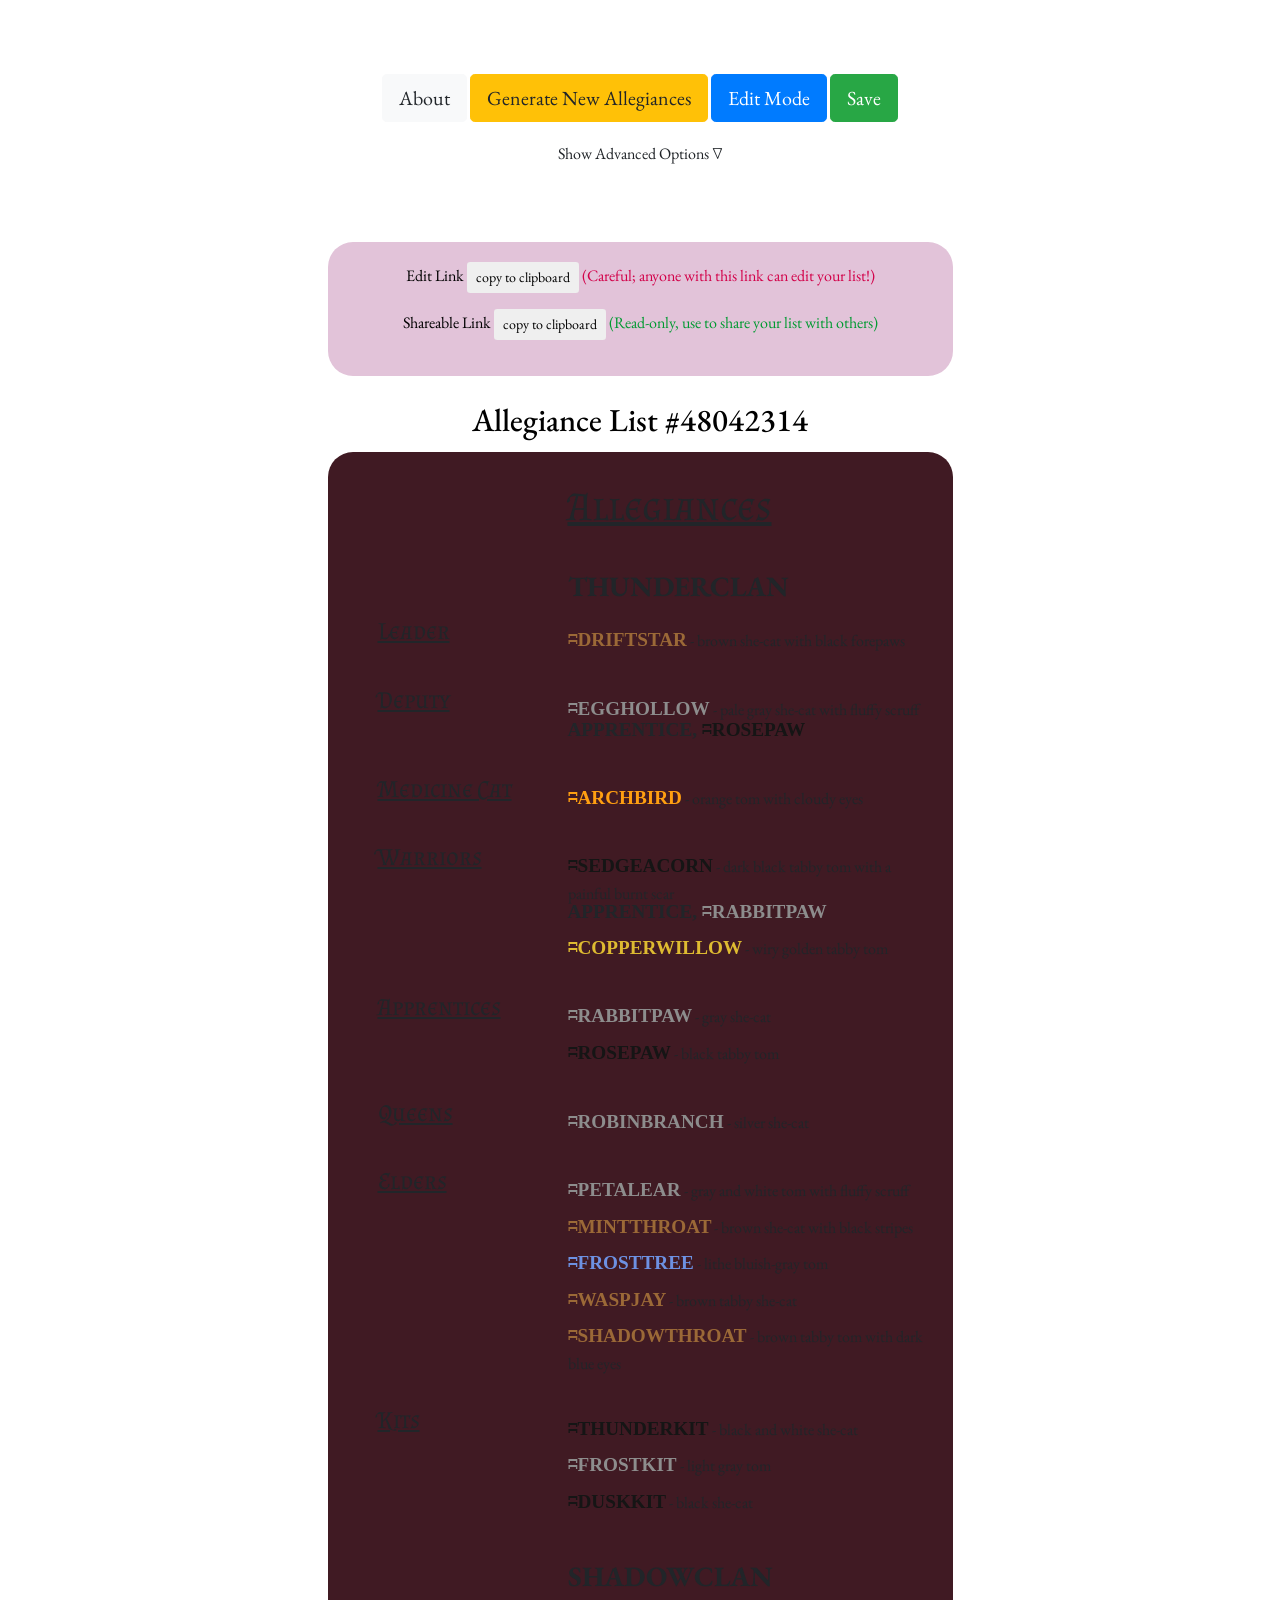
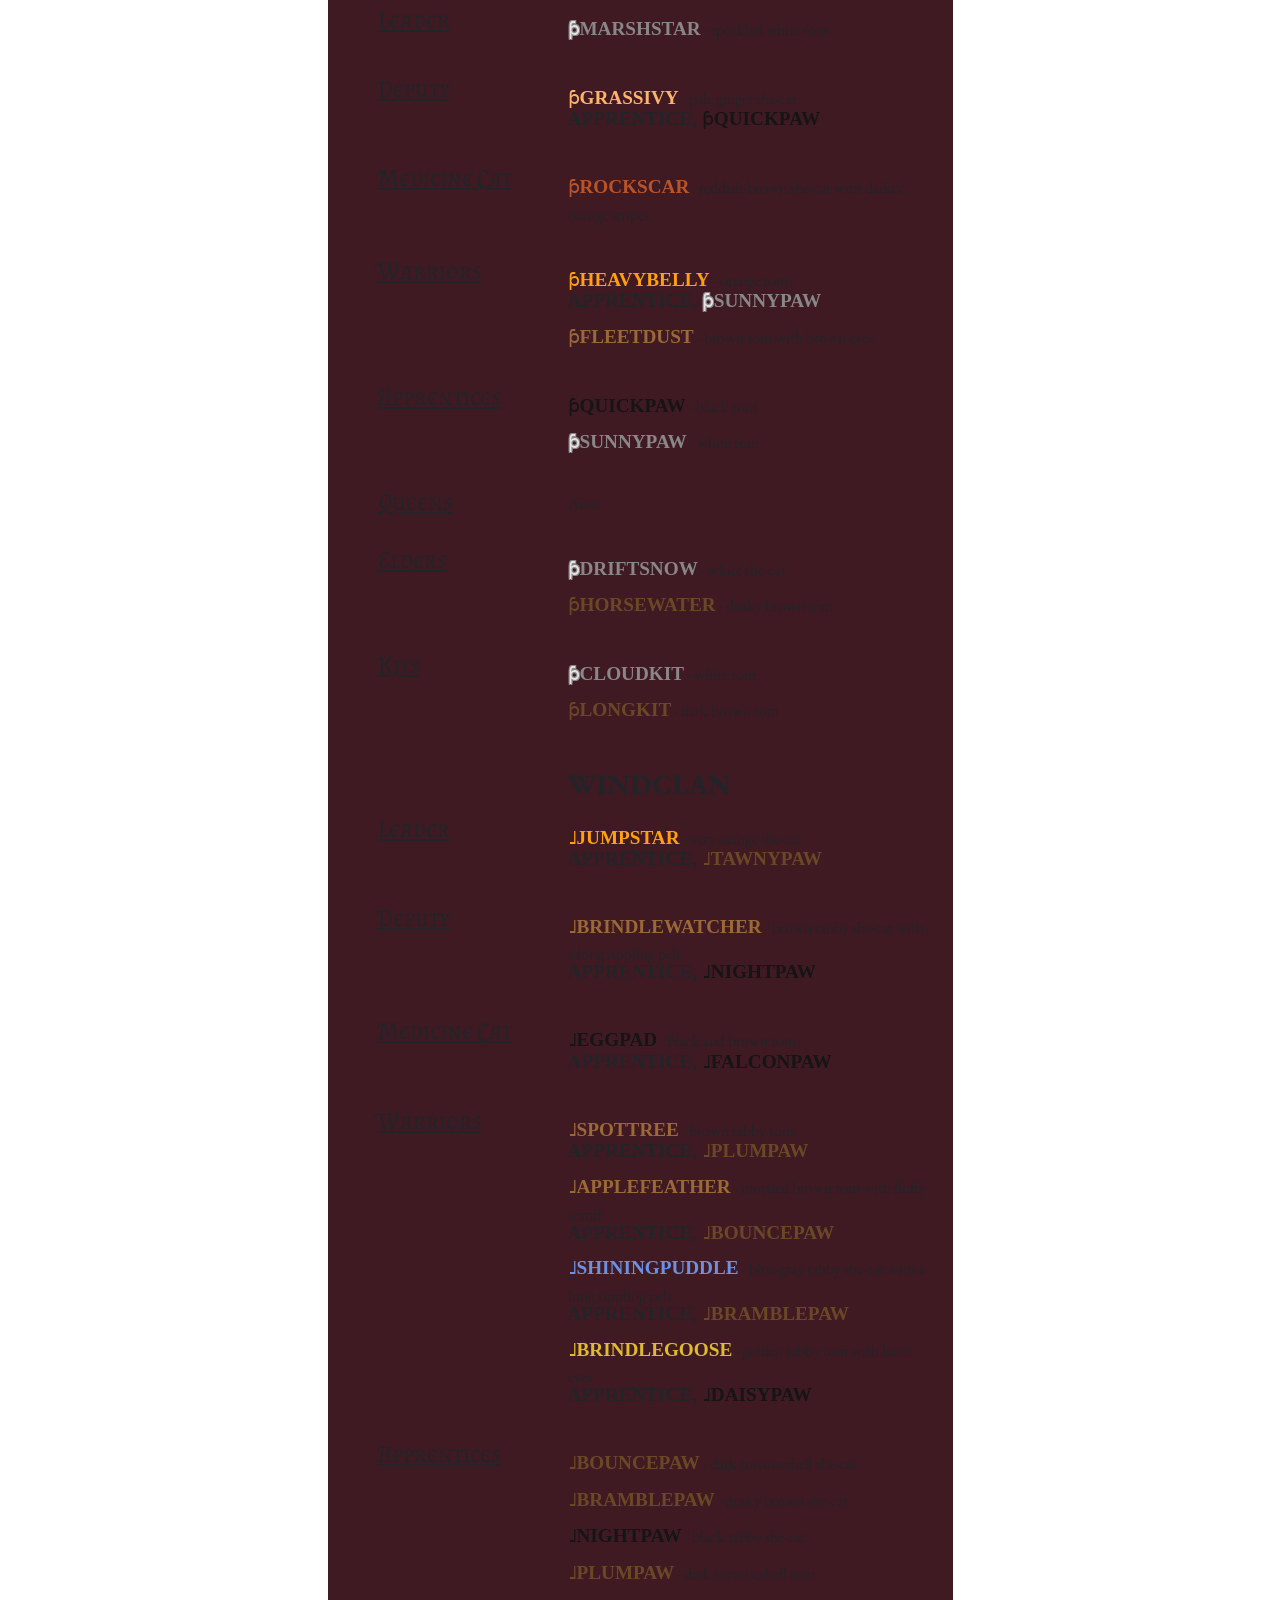
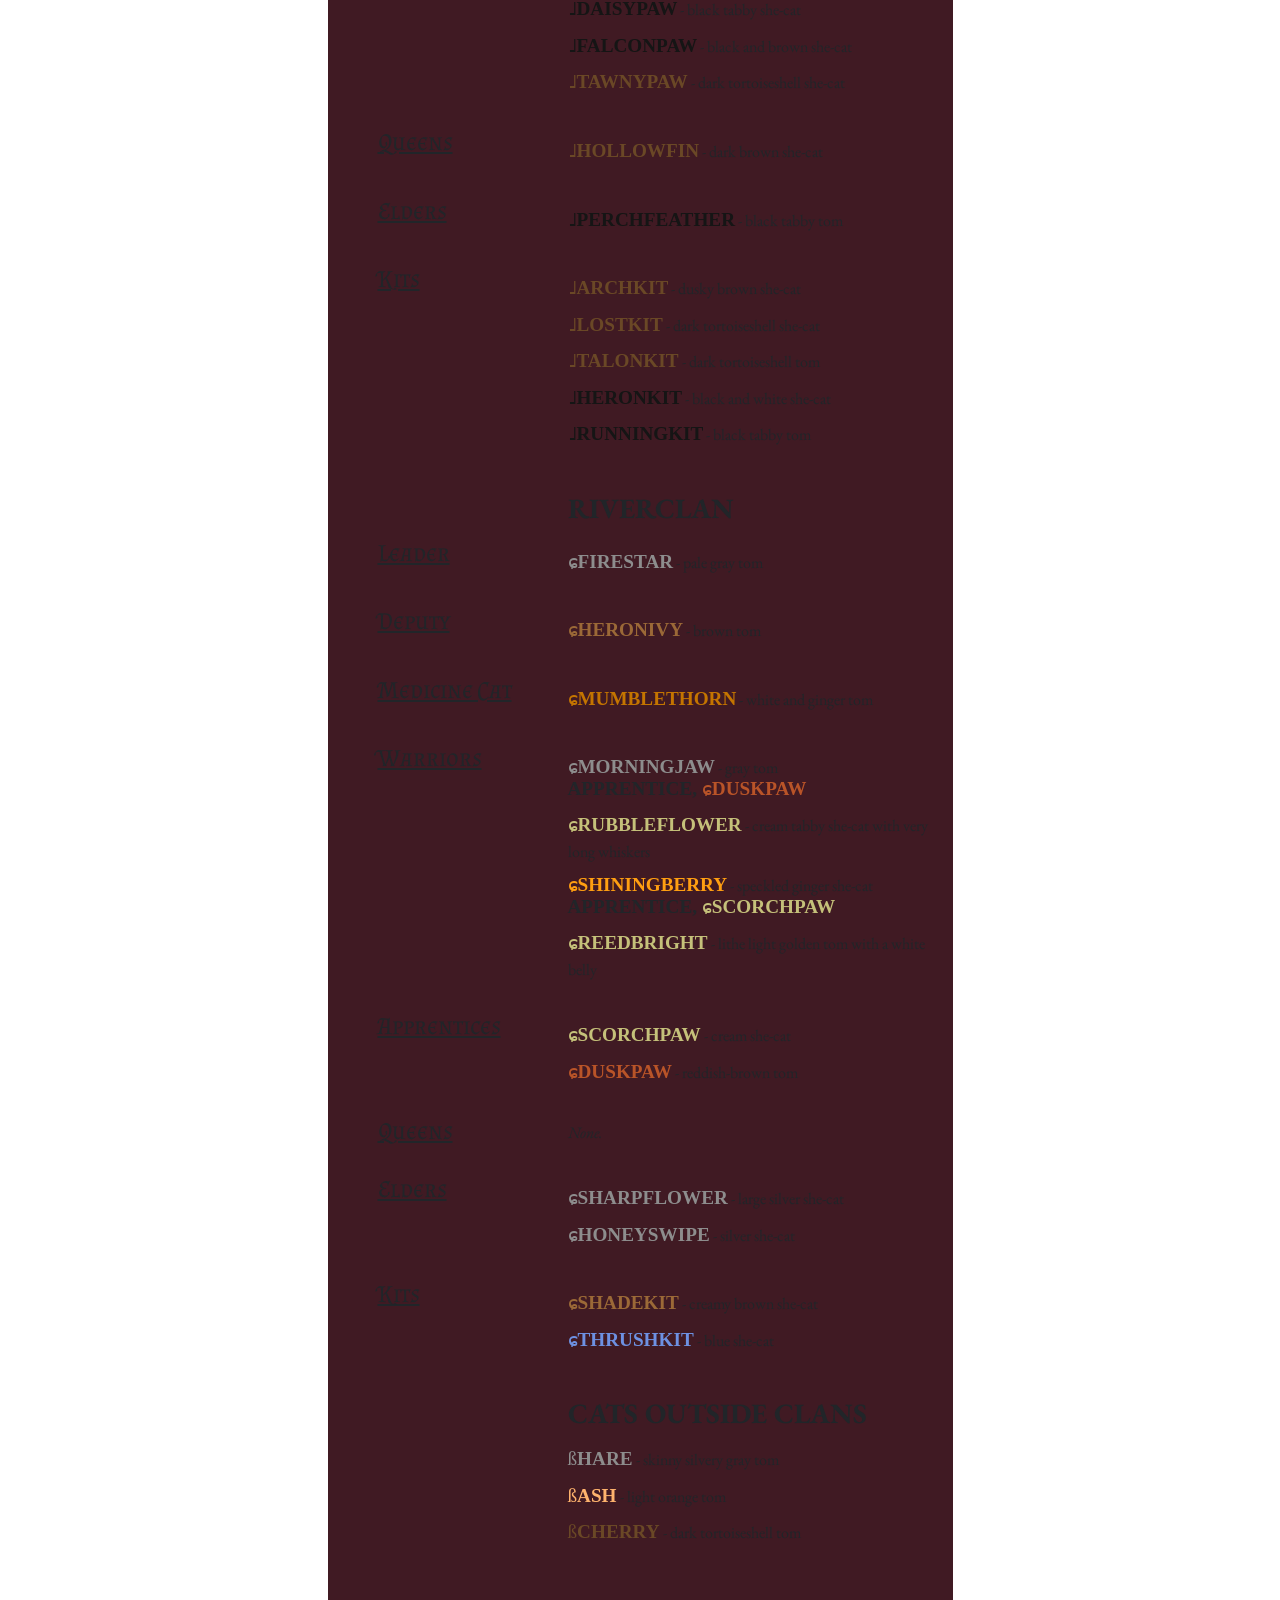
==== commit 01db9ba9: "change get_all_cat_photos to php and get rid of some useless stuff" ====
--- a/index.html
+++ b/index.html
@@ -1,7 +1,6 @@
 <!DOCTYPE html>
 <html data-lt-installed="true">
   <head>
-    <script type="text/javascript">window.addEventListener('DOMContentLoaded',function(){var v=.server_name='wwwb-app200.us.archive.org';v.server_ms=499;send_pageview({});});</script>
     <script type="text/javascript" src="/_static/js/bundle-playback.js?v=HxkREWBo" charset="utf-8"></script>
     <script type="text/javascript" src="/_static/js/wombat.js?v=txqj7nKC" charset="utf-8"></script>
     <script>window.RufflePlayer=window.RufflePlayer||{};window.RufflePlayer.config={"autoplay":"on","unmuteOverlay":"hidden"};</script>
@@ -32,12 +31,11 @@
         <style type="text/css"></style>
   </head>
   <body onload="initGame('page_load')" style="overflow-y: scroll;">
-     
         <div id="page_loading_modal" style="display: none;">
           <img id="page_loading_logo" src="https://ulprivate.neocities.org/warriors_untold_legacy_finished_logo_new.png">
           <i id="loading_modal_spinner" class="fa-regular fa-circle fa-spin"></i>
           <p id="loading_modal_error_message">Error loading data from server.</p>
-          <p id="loading_modal_fun_message">"After the death or retirement of the deputy, the new deputy must be chosen before moonhigh."</p>
+          <p id="loading_modal_fun_message"></p>
         </div>
         <div class="row no-margin">
           <div class="col-lg-3 col-md-0">
@@ -45,7 +43,7 @@
           <div class="col-lg-6 col-md-12">
             <div class="top-container">
               <div id="warriors_logo">
-                <img id="warriors_logo_img" src="https://ulprivate.neocities.org/warriors_untold_legacy_finished_logo_new.png" title="" style="">
+                <img id="warriors_logo_img" src="https://ulprivate.neocities.org/warriors_untold_legacy_finished_logo_new.png" title="">
               </div>
               <div id="controls">
                 <a href="/about" target="_blank"><input type="button" value="About" class="btn btn-lg btn-light"></a>
@@ -67,7 +65,7 @@
                 <p style="color:#000000; margin-bottom:0px; font-size:1rem;"><a onclick="hideAdvancedOptions()">Hide △</a></p>
               </div>
               <div id="savingDiv" style="display: block;">
-                <span id="save_spinner" style=""><i class="fa-regular fa-circle fa-spin" style="font-size:24px; color:white;"></i></span>
+                <span id="save_spinner"><i class="fa-regular fa-circle fa-spin" style="font-size:24px; color:white;"></i></span>
                 <p id="save_message" style="color:white; min-height:1em; height:1em !important; font-size:1em;"></p>
               </div>
     
@@ -112,7 +110,7 @@
               </span>
     
               <span class="editShow" style="display: none;">
-                <input onchange="updateListName()" id="list_name_input" type="text" maxlength="100" style="">
+                <input onchange="updateListName()" id="list_name_input" type="text" maxlength="100">
               </span>
             </h2>
             <div id="allegiences_paragraph">
@@ -132,7 +130,7 @@
                 </span>
                 <span class="editShow" style="display: none;">
                   <div class="form-row margin-left-gutter">
-                    <input onchange="updateClanNames()" id="clan_one_name_input" class="clan_name_input" type="text" maxlength="100" style="">
+                    <input onchange="updateClanNames()" id="clan_one_name_input" class="clan_name_input" type="text" maxlength="100">
                     <select onchange="updateClanIcons()" id="clan_one_symbol_input" class="clan_symbol_input use_icons">
                       <option value="noclan" id="clan_one_option_noclan">ß</option>
                       <option value="thunderclan" id="clan_one_option_thunderclan">ʭ</option>
@@ -186,7 +184,7 @@
                 </span>
                 <span class="editShow" style="display: none;">
                   <div class="form-row margin-left-gutter">
-                    <input onchange="updateClanNames()" id="clan_two_name_input" class="clan_name_input" type="text" maxlength="100" style="">
+                    <input onchange="updateClanNames()" id="clan_two_name_input" class="clan_name_input" type="text" maxlength="100">
                     <select onchange="updateClanIcons()" id="clan_two_symbol_input" class="clan_symbol_input use_icons">
                       <option value="noclan" id="clan_two_option_noclan">ß</option>
                       <option value="thunderclan" id="clan_two_option_thunderclan">ʭ</option>
@@ -240,7 +238,7 @@
                 </span>
                 <span class="editShow" style="display: none;">
                   <div class="form-row margin-left-gutter">
-                    <input onchange="updateClanNames()" id="clan_three_name_input" class="clan_name_input" type="text" maxlength="100" style="">
+                    <input onchange="updateClanNames()" id="clan_three_name_input" class="clan_name_input" type="text" maxlength="100">
                     <select onchange="updateClanIcons()" id="clan_three_symbol_input" class="clan_symbol_input use_icons">
                       <option value="noclan" id="clan_three_option_noclan">ß</option>
                       <option value="thunderclan" id="clan_three_option_thunderclan">ʭ</option>
@@ -294,7 +292,7 @@
                 </span>
                 <span class="editShow" style="display: none;">
                   <div class="form-row margin-left-gutter">
-                    <input onchange="updateClanNames()" id="clan_four_name_input" class="clan_name_input" type="text" maxlength="100" style="">
+                    <input onchange="updateClanNames()" id="clan_four_name_input" class="clan_name_input" type="text" maxlength="100">
                     <select onchange="updateClanIcons()" id="clan_four_symbol_input" class="clan_symbol_input use_icons">
                       <option value="noclan" id="clan_four_option_noclan">ß</option>
                       <option value="thunderclan" id="clan_four_option_thunderclan">ʭ</option>
@@ -348,7 +346,7 @@
                 </span>
                 <span class="editShow" style="display: none;">
                   <div class="form-row margin-left-gutter">
-                    <input onchange="updateClanNames()" id="clan_five_name_input" class="clan_name_input" type="text" maxlength="100" style="">
+                    <input onchange="updateClanNames()" id="clan_five_name_input" class="clan_name_input" type="text" maxlength="100" >
                     <select onchange="updateClanIcons()" id="clan_five_symbol_input" class="clan_symbol_input use_icons">
                       <option value="noclan" id="clan_five_option_noclan">ß</option>
                       <option value="thunderclan" id="clan_five_option_thunderclan">ʭ</option>
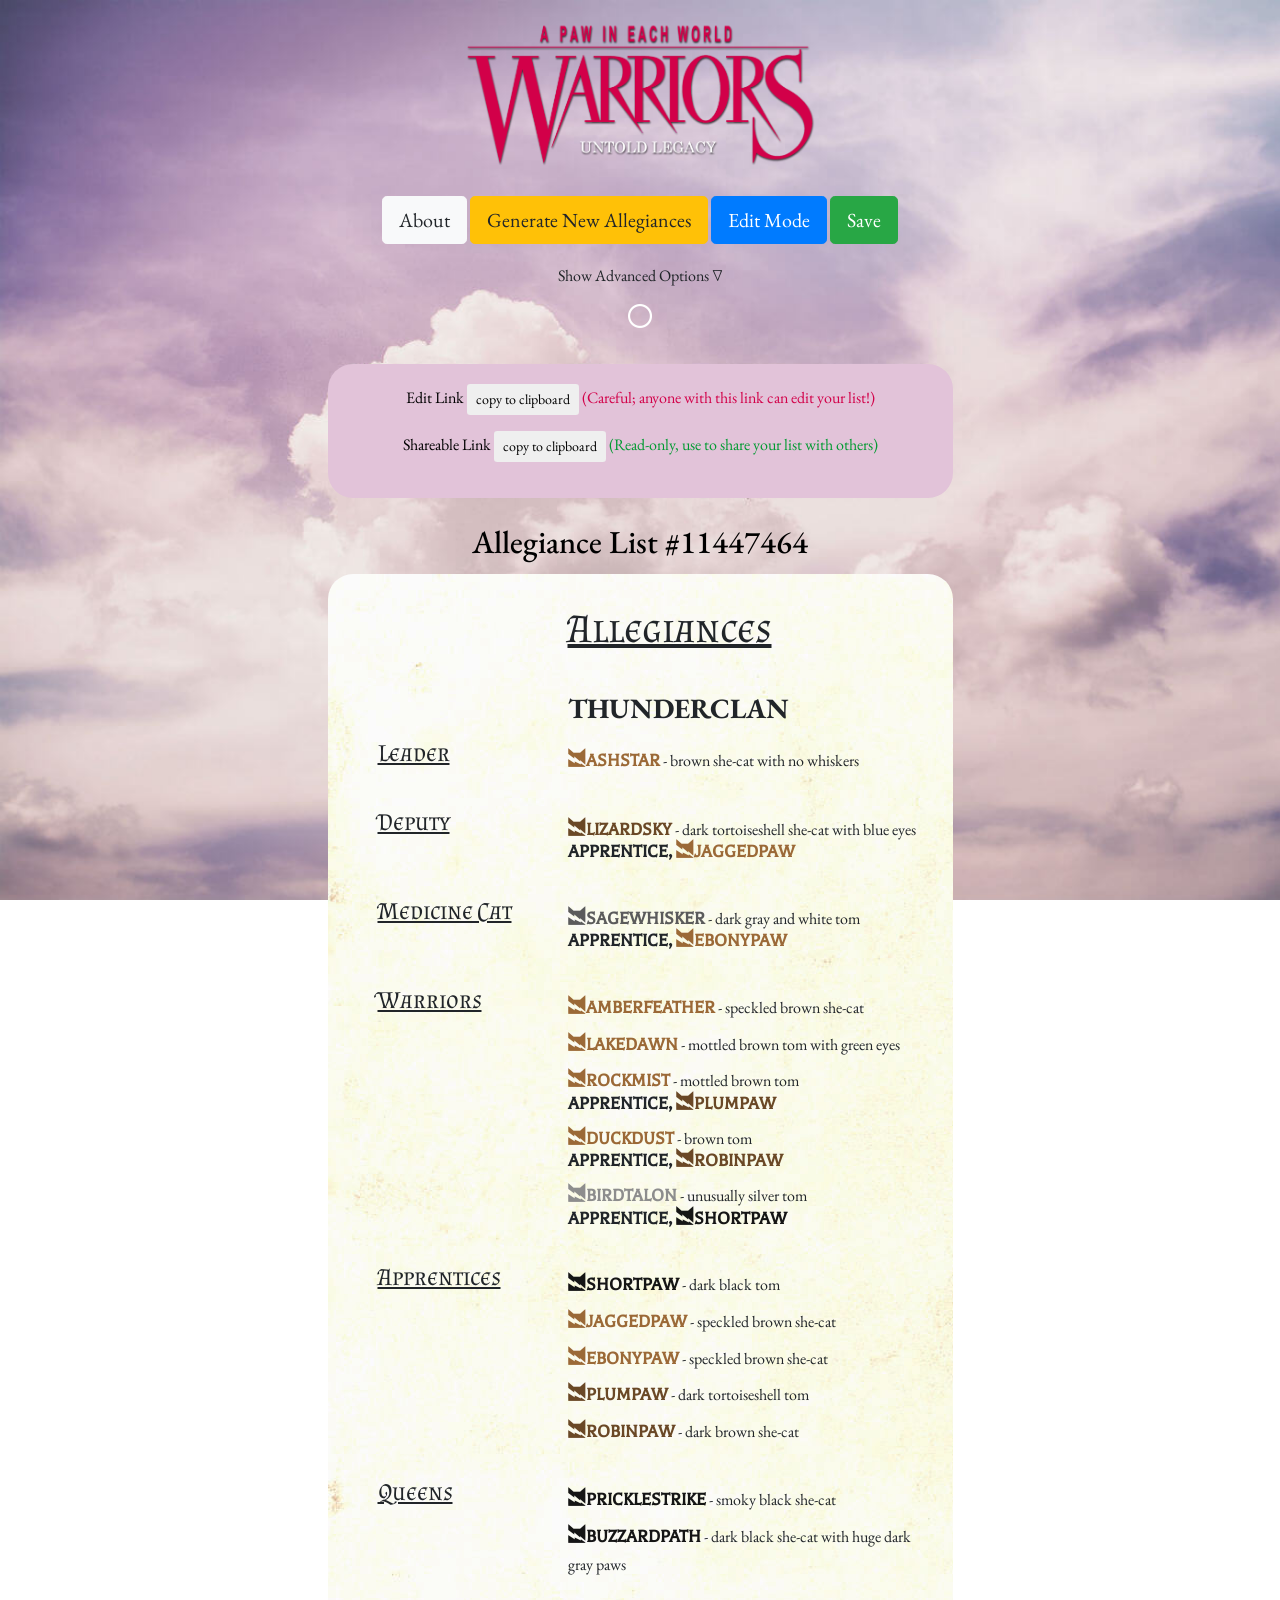
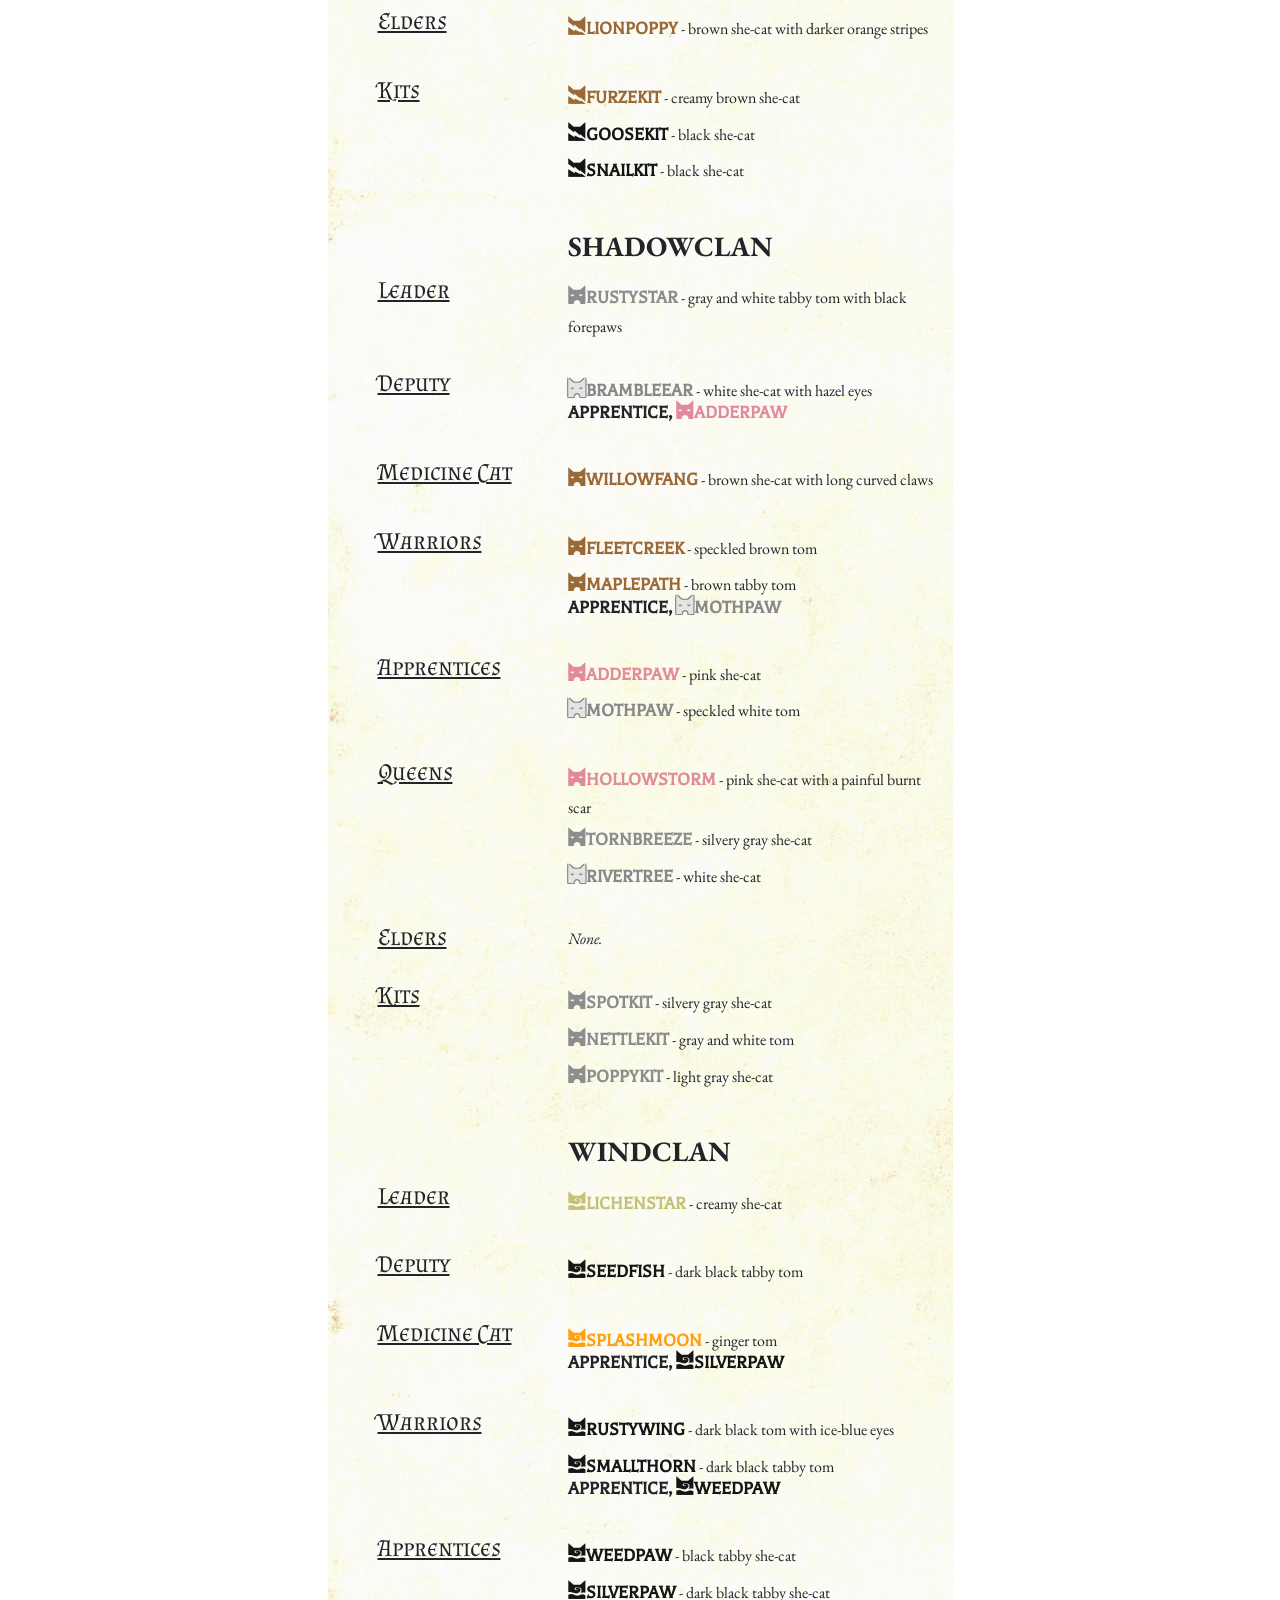
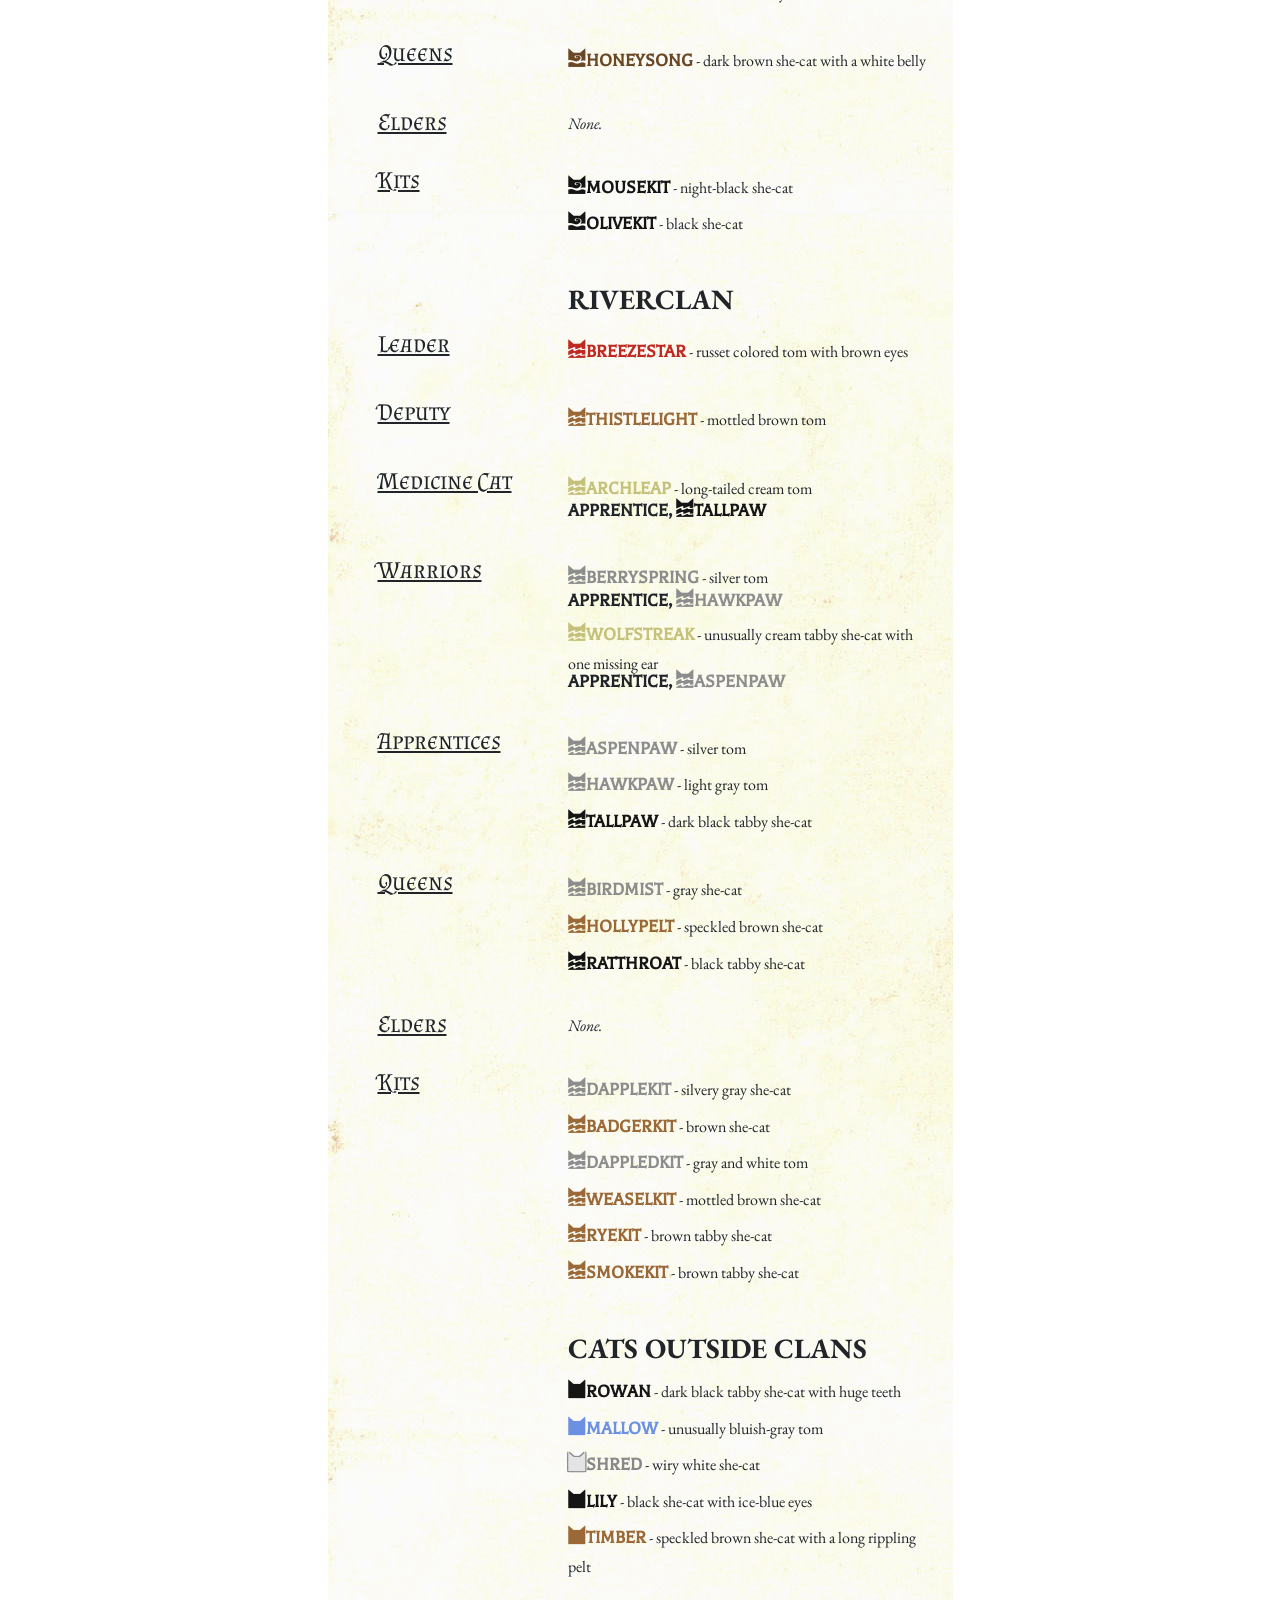
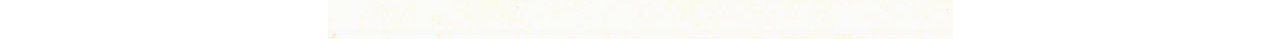
==== commit 1be61412: "replaced neocities link with new link" ====
--- a/index.html
+++ b/index.html
@@ -17,7 +17,7 @@
         <meta name="description" content="Design your own Allegiances list and start your Warrior Cats Legacy! What will you do in the game of Warrior Cats: Untold Legacy?">
     
         <title>Untold Legacy | A Paw in Each World</title>
-        <link rel="icon" href="https://ulprivate.neocities.org/favicon.ico" type="image/x-icon">
+        <link rel="icon" href="https://crazydrawsprojects.github.io/untold-legacy-remake/favicon.ico" type="image/x-icon">
         <script src="game.js"></script>
         <script src="jquery-3.3.1.min.js"></script>
         <link rel="stylesheet" href="style.css">
@@ -32,7 +32,7 @@
   </head>
   <body onload="initGame('page_load')" style="overflow-y: scroll;">
         <div id="page_loading_modal" style="display: none;">
-          <img id="page_loading_logo" src="https://ulprivate.neocities.org/warriors_untold_legacy_finished_logo_new.png">
+          <img id="page_loading_logo" src="https://crazydrawsprojects.github.io/untold-legacy-remake/warriors_untold_legacy_finished_logo_new.png">
           <i id="loading_modal_spinner" class="fa-regular fa-circle fa-spin"></i>
           <p id="loading_modal_error_message">Error loading data from server.</p>
           <p id="loading_modal_fun_message"></p>
@@ -43,7 +43,7 @@
           <div class="col-lg-6 col-md-12">
             <div class="top-container">
               <div id="warriors_logo">
-                <img id="warriors_logo_img" src="https://ulprivate.neocities.org/warriors_untold_legacy_finished_logo_new.png" title="">
+                <img id="warriors_logo_img" src="https://crazydrawsprojects.github.io/untold-legacy-remake/warriors_untold_legacy_finished_logo_new.png" title="">
               </div>
               <div id="controls">
                 <a href="/about" target="_blank"><input type="button" value="About" class="btn btn-lg btn-light"></a>
--- a/style.css
+++ b/style.css
@@ -1,10 +1,10 @@
 @font-face {
   font-family: 'icomoon';
-  src:  url('https://ulprivate.neocities.org/icomoon.eot');
-  src:  url('https://ulprivate.neocities.org/icomoon.eot#iefix') format('embedded-opentype'),
-    url('https://ulprivate.neocities.org/icomoon.ttf') format('truetype'),
-    url('https://ulprivate.neocities.org/icomoon.woff') format('woff'),
-    url('https://ulprivate.neocities.org/icomoon.svg') format('svg');
+  src:  url('https://crazydrawsprojects.github.io/untold-legacy-remake/icomoon.eot');
+  src:  url('https://crazydrawsprojects.github.io/untold-legacy-remake/icomoon.eot#iefix') format('embedded-opentype'),
+    url('https://crazydrawsprojects.github.io/untold-legacy-remake/icomoon.ttf') format('truetype'),
+    url('https://crazydrawsprojects.github.io/untold-legacy-remake/icomoon.woff') format('woff'),
+    url('https://crazydrawsprojects.github.io/untold-legacy-remake/icomoon.svg') format('svg');
   font-weight: normal;
   font-style: normal;
 }
@@ -14,12 +14,12 @@
   font-family: 'GameNameFont';
   font-style: normal;
   font-weight: 400;
-  src: url('https://ulprivate.neocities.org/Balthazar-Regular.eot'); /* IE9 Compat Modes */
-  src: url('https://ulprivate.neocities.org/Balthazar-Regular.eot#iefix') format('embedded-opentype'), /* IE6-IE8 */
-       url('https://ulprivate.neocities.org/Balthazar-Regular.woff2') format('woff2'), /* Super Modern Browsers */
-       url('https://ulprivate.neocities.org/Balthazar-Regular.woff') format('woff'), /* Modern Browsers */
-       url('/https://ulprivate.neocities.org/Balthazar-Regular.ttf') format('truetype'), /* Safari, Android, iOS */
-       url('https://ulprivate.neocities.org/Balthazar-Regular.svg') format('svg'); /* Legacy iOS */
+  src: url('https://crazydrawsprojects.github.io/untold-legacy-remake/Balthazar-Regular.eot'); /* IE9 Compat Modes */
+  src: url('https://crazydrawsprojects.github.io/untold-legacy-remake/Balthazar-Regular.eot#iefix') format('embedded-opentype'), /* IE6-IE8 */
+       url('https://crazydrawsprojects.github.io/untold-legacy-remake/Balthazar-Regular.woff2') format('woff2'), /* Super Modern Browsers */
+       url('https://crazydrawsprojects.github.io/untold-legacy-remake/Balthazar-Regular.woff') format('woff'), /* Modern Browsers */
+       url('/https://crazydrawsprojects.github.io/untold-legacy-remake/Balthazar-Regular.ttf') format('truetype'), /* Safari, Android, iOS */
+       url('https://crazydrawsprojects.github.io/untold-legacy-remake/Balthazar-Regular.svg') format('svg'); /* Legacy iOS */
 }
 
 .margin-left-gutter {
@@ -74,7 +74,7 @@
 
 html {
   /*background: rgb(147, 145, 88);*/
-  background-image:url('https://ulprivate.neocities.org/sky_bkg3.jpg');
+  background-image:url('https://crazydrawsprojects.github.io/untold-legacy-remake/sky_bkg3.jpg');
   background-attachment: fixed;
   background-size:cover;
 }
@@ -240,7 +240,7 @@
   bottom: 0;
   left: 0;
   right: 0;
-  background:url('https://ulprivate.neocities.org/loading_bkg.jpg') #401a23;
+  background:url('https://crazydrawsprojects.github.io/untold-legacy-remake/loading_bkg.jpg') #401a23;
   background-size:cover;
 }
 
@@ -399,7 +399,7 @@
 }
 
 #allegiences_paragraph {
-  background:url('https://ulprivate.neocities.org/page_bkg.jpg') #401a23;
+  background:url('https://crazydrawsprojects.github.io/untold-legacy-remake/page_bkg.jpg') #401a23;
 
   border-radius:25px 25px 0px 0px;
 
@@ -500,7 +500,7 @@
 
 
 .cat_bkg {
-  background:url('https://ulprivate.neocities.org/page_bkg.jpg') #401a23 !important;
+  background:url('https://crazydrawsprojects.github.io/untold-legacy-remake/page_bkg.jpg') #401a23 !important;
 }
 
 /*
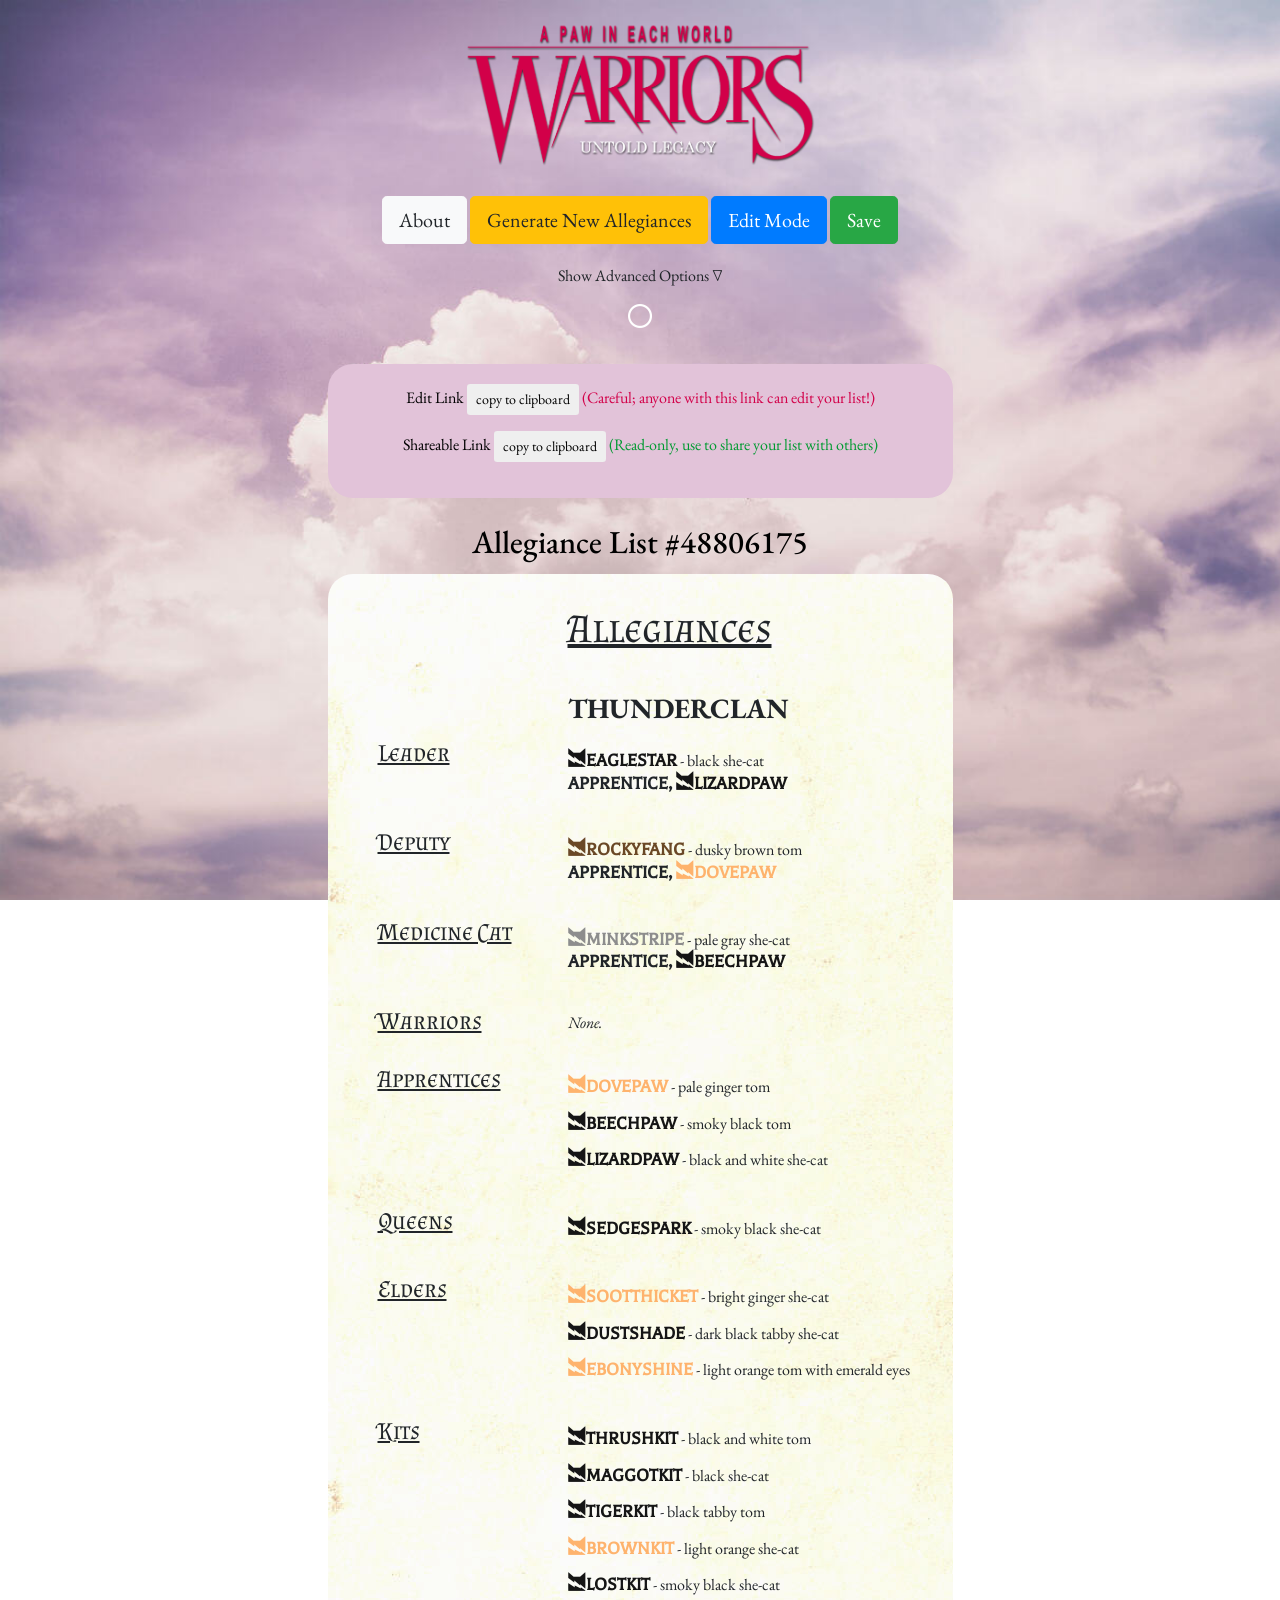
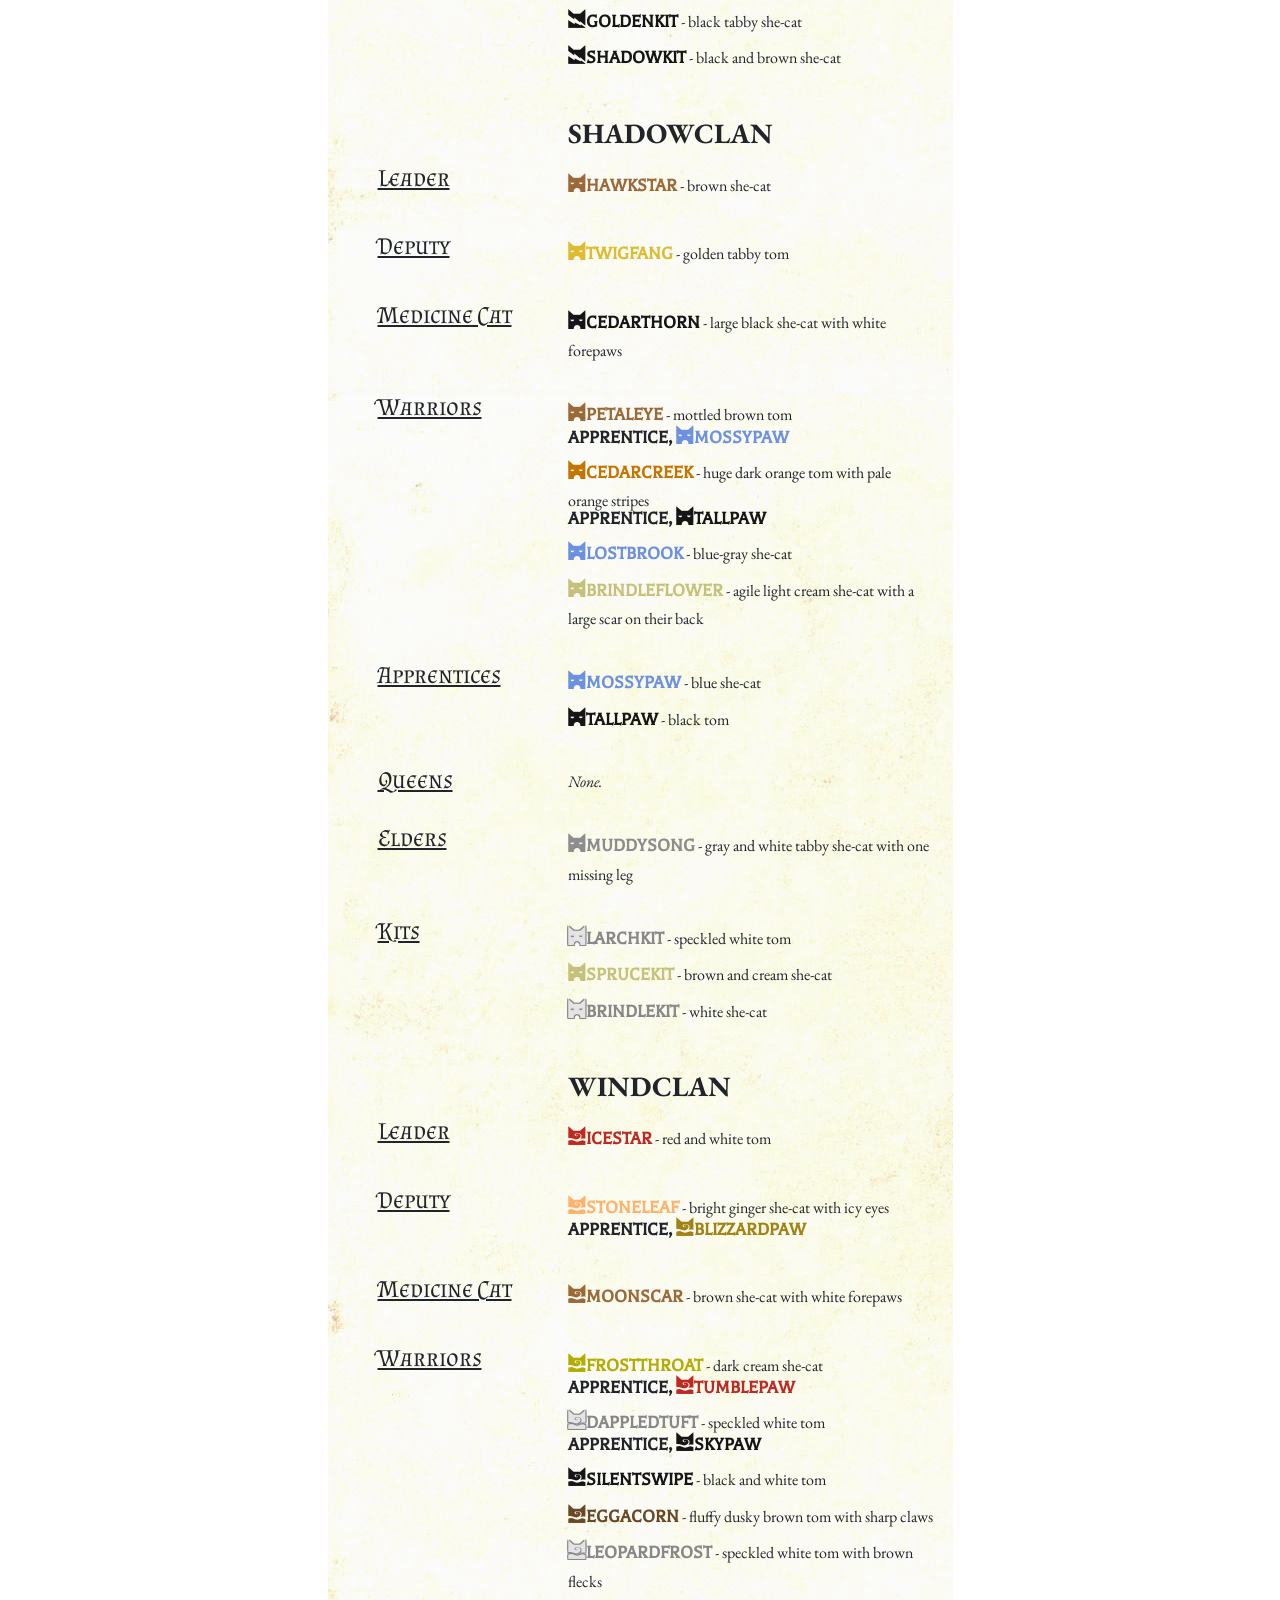
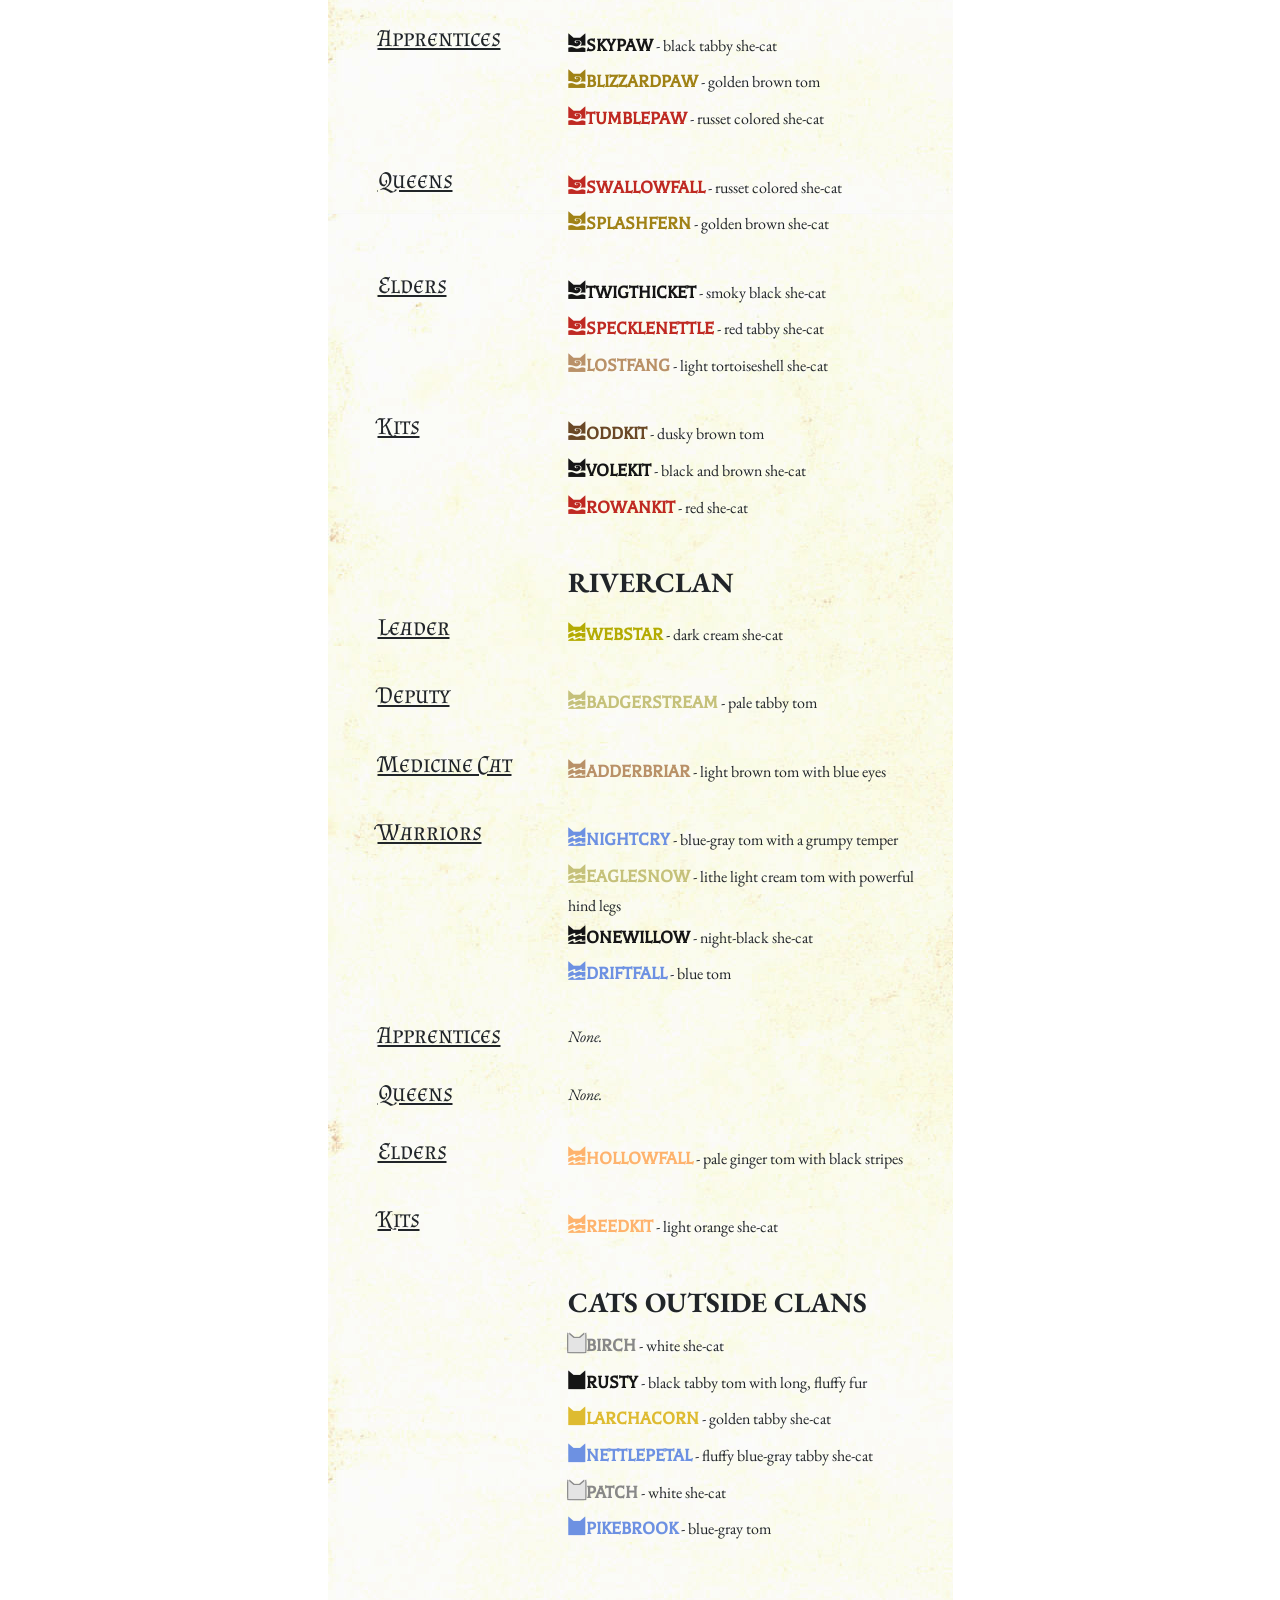
==== commit 4d690604: "change edit link thref to blank" ====
--- a/index.html
+++ b/index.html
@@ -76,7 +76,7 @@
               </div>
               <div id="importantLinks" style="display: block;">
                 <p id="edit_link">
-                  <a id="edit_link_a" href="uuidv4" target="_blank" id="edit_link_a" style="text-decoration-color:black !important; color:black !important;">
+                  <a id="edit_link_a" href="" target="_blank" id="edit_link_a" style="text-decoration-color:black !important; color:black !important;">
                   <span style="color:black !important; text-decoration-color:black !important;">Edit Link</span>
                     <!--<span id="edit_link_url"></span>-->
                   </a>
